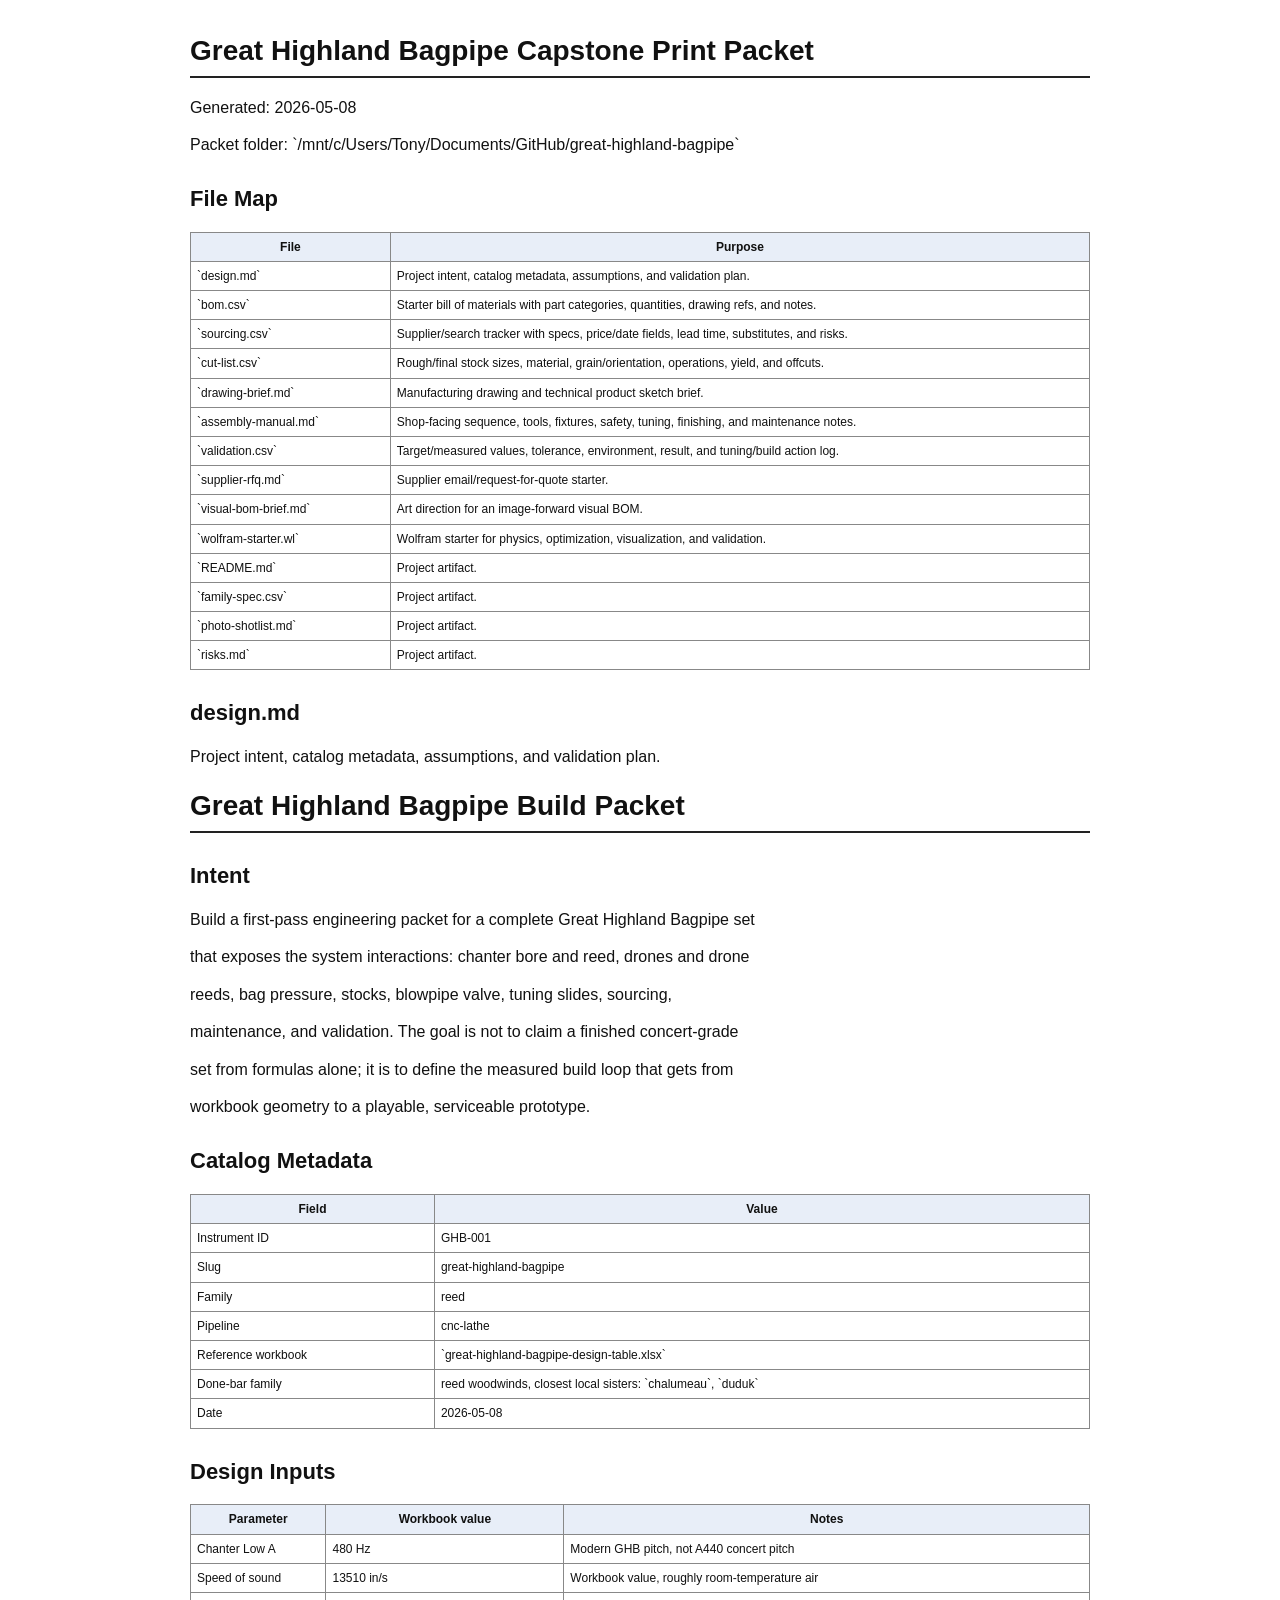
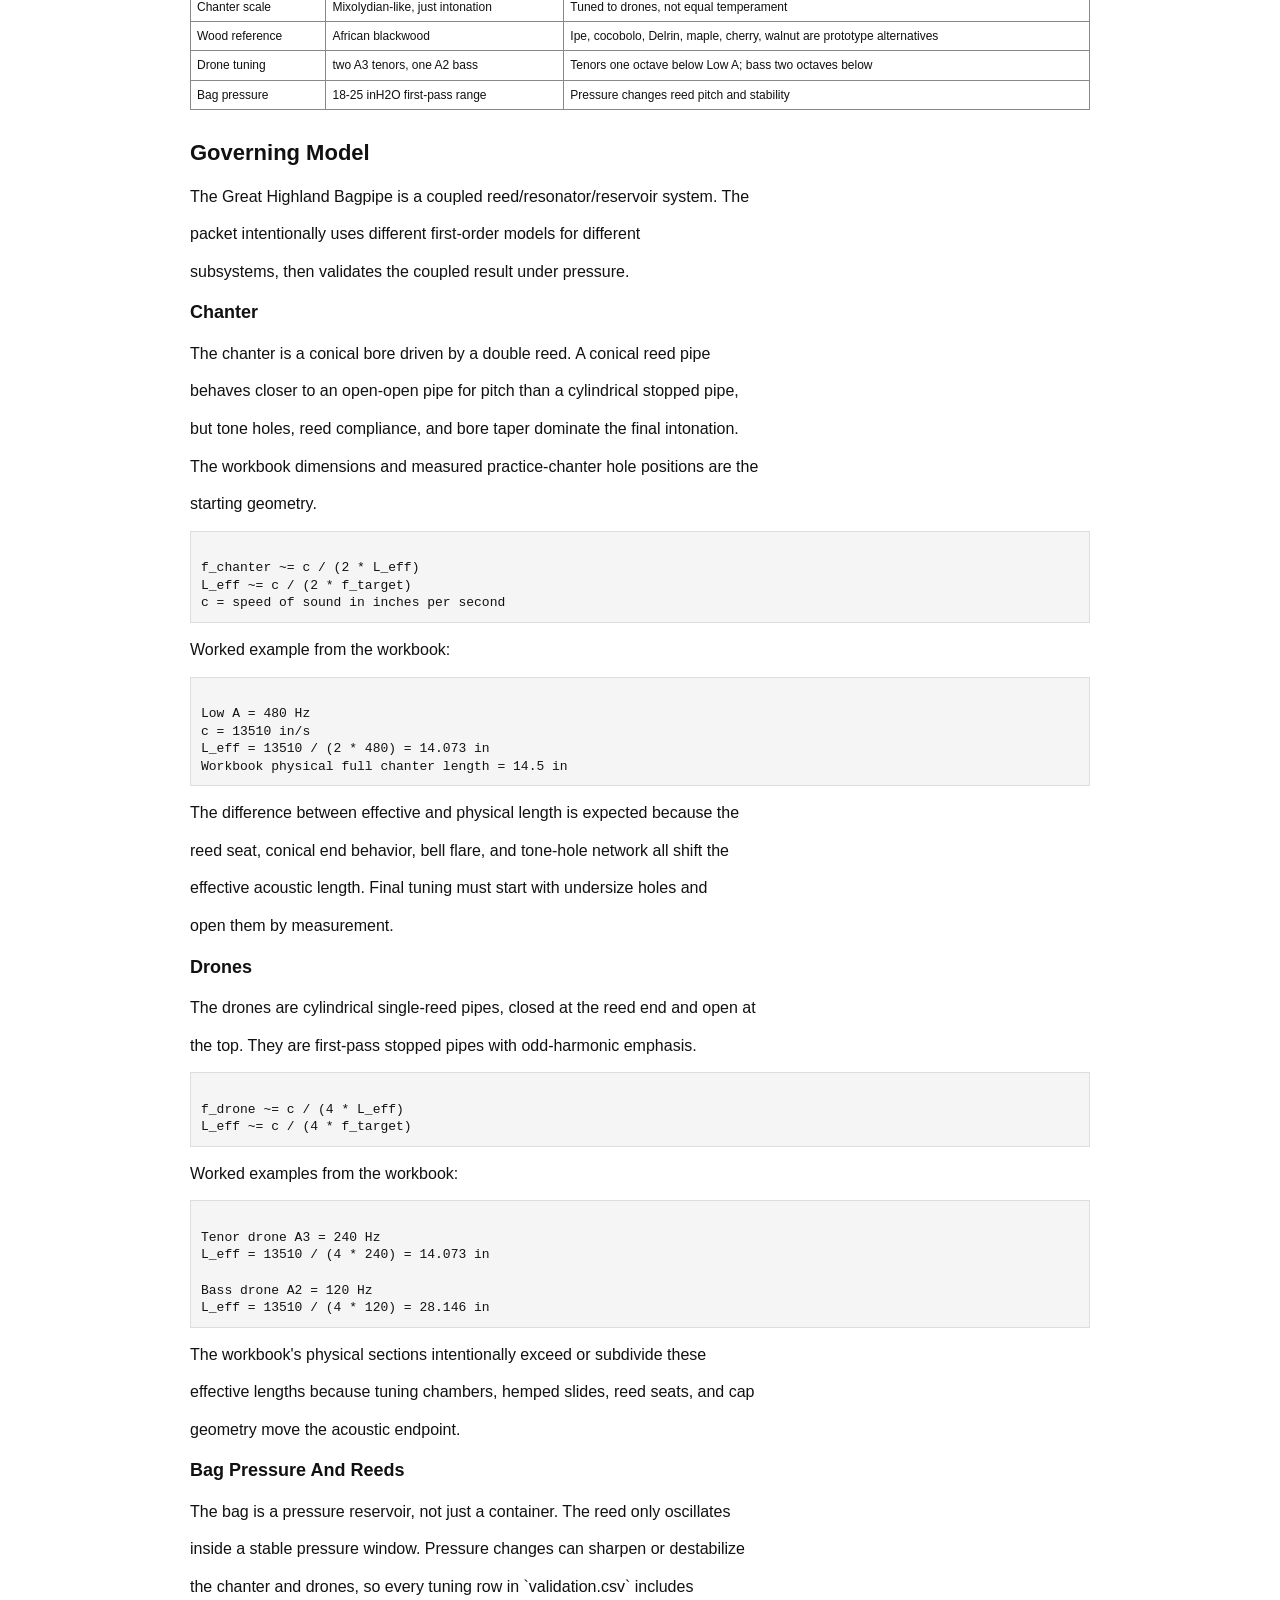
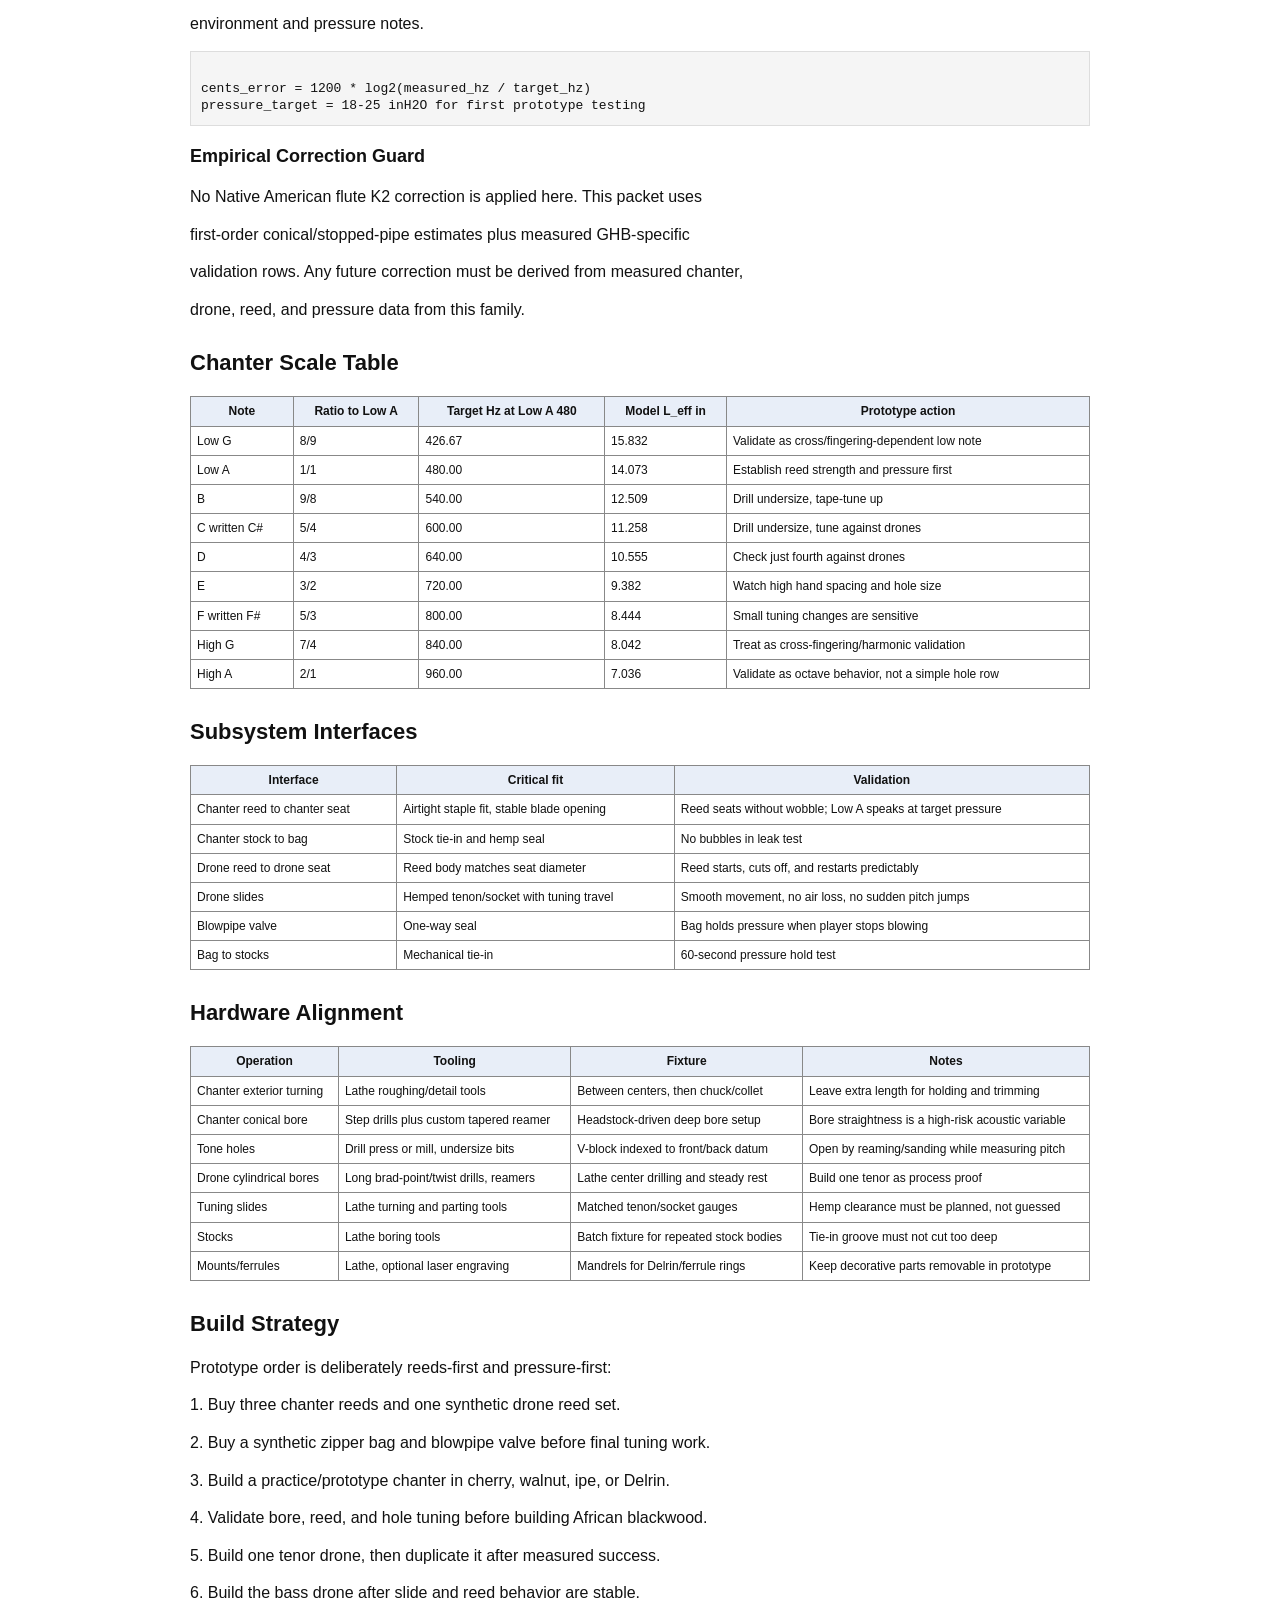
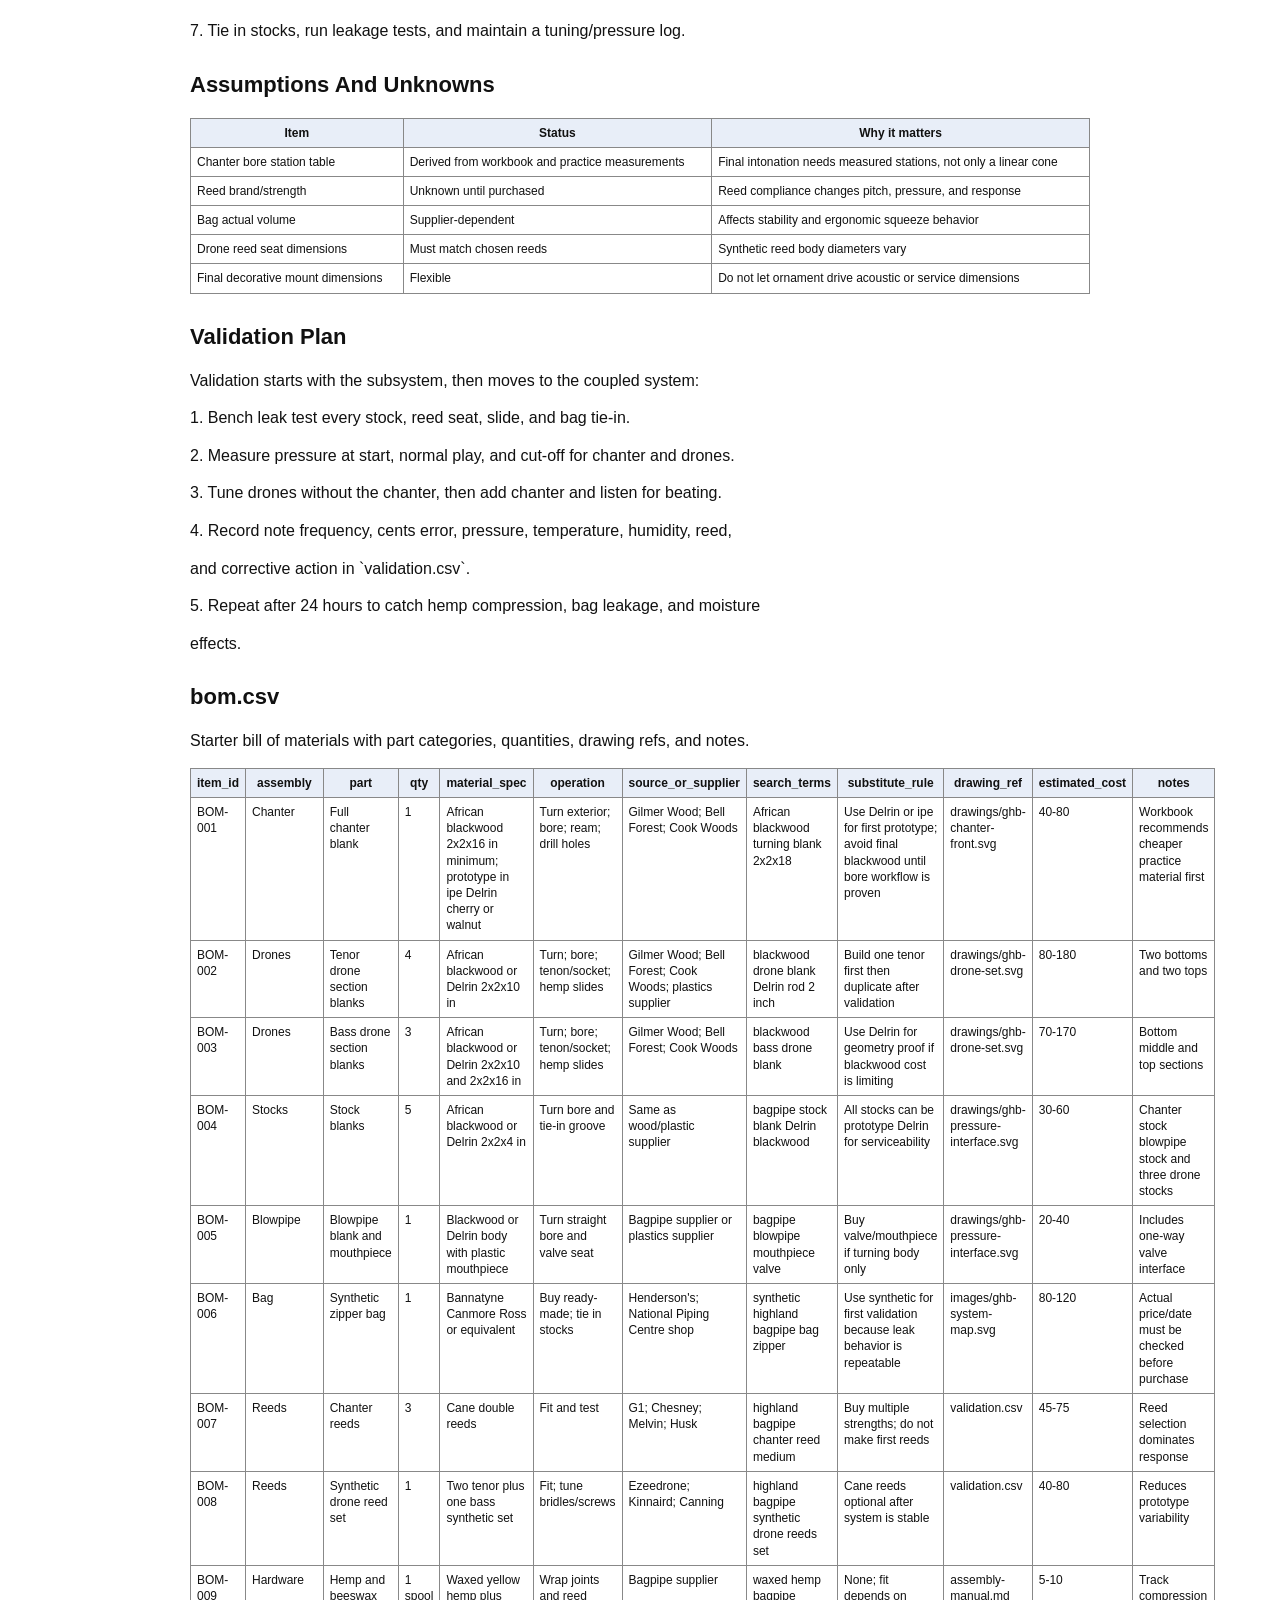
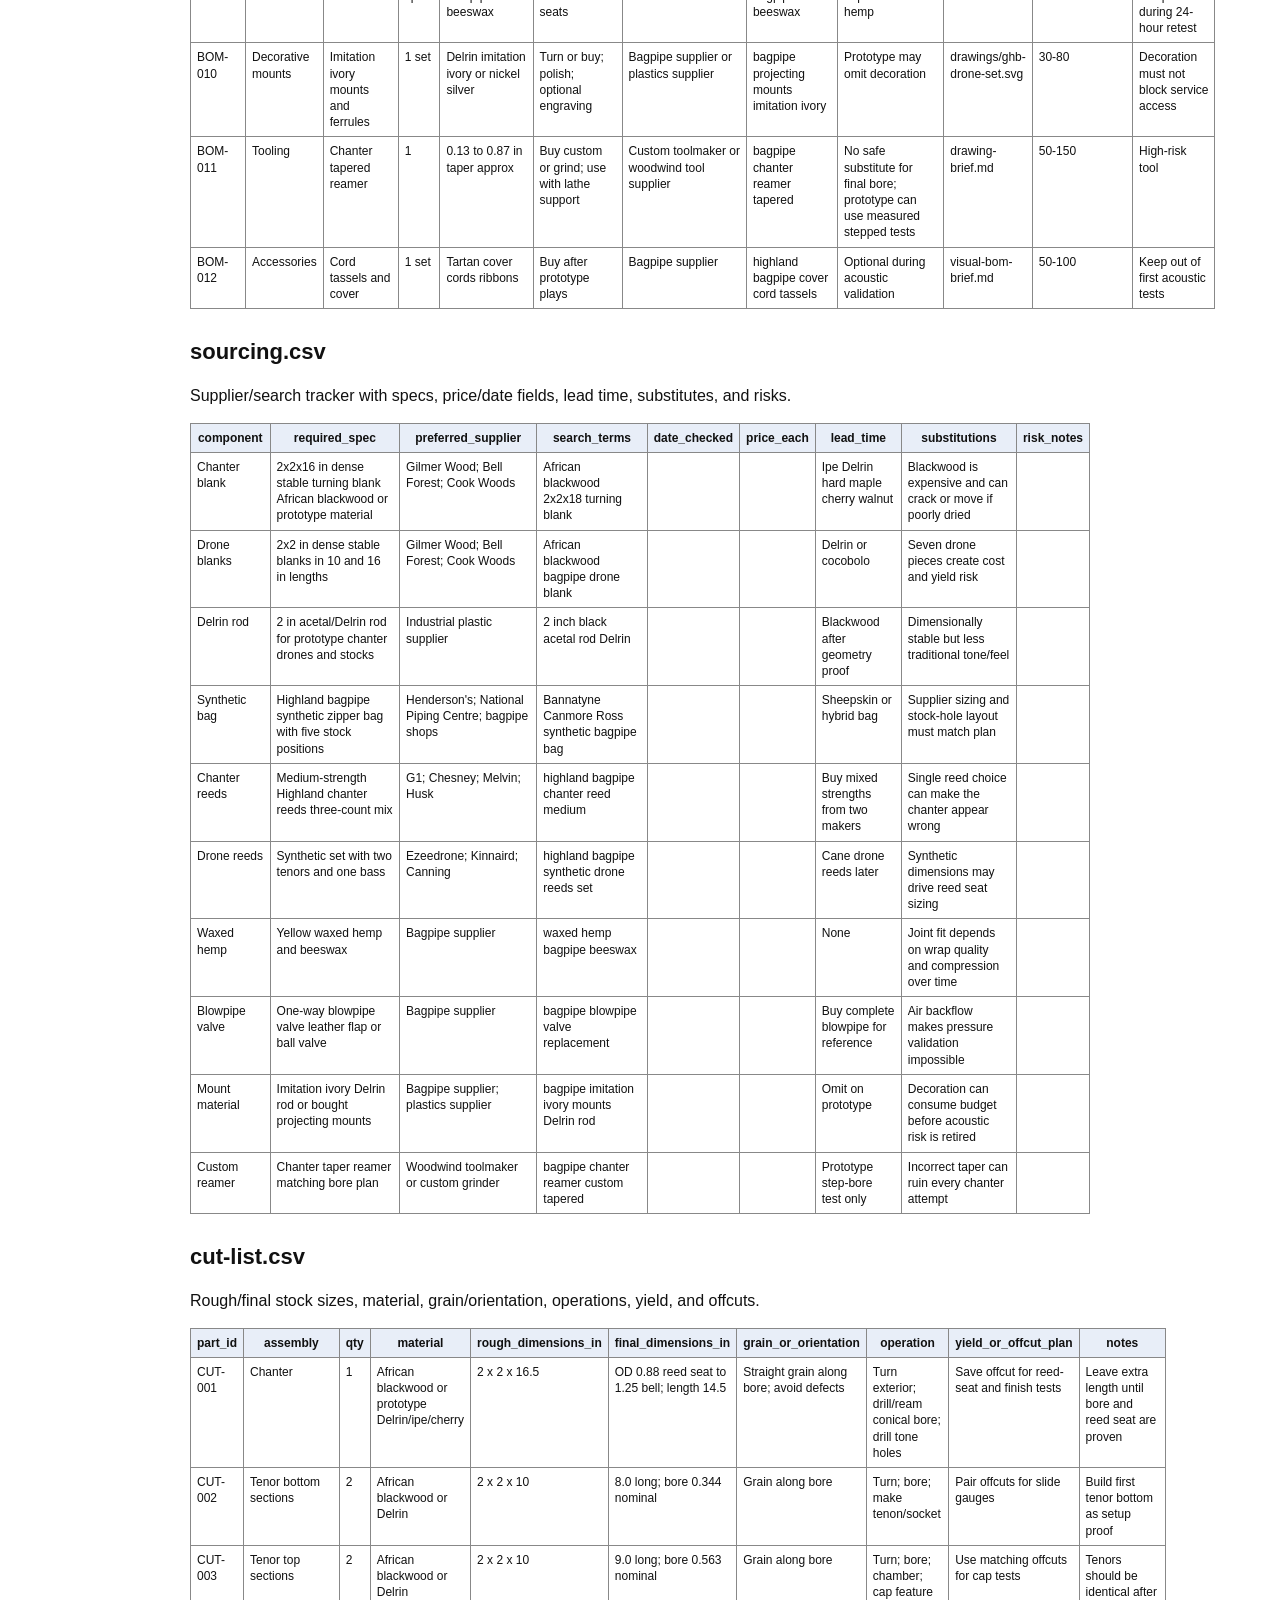
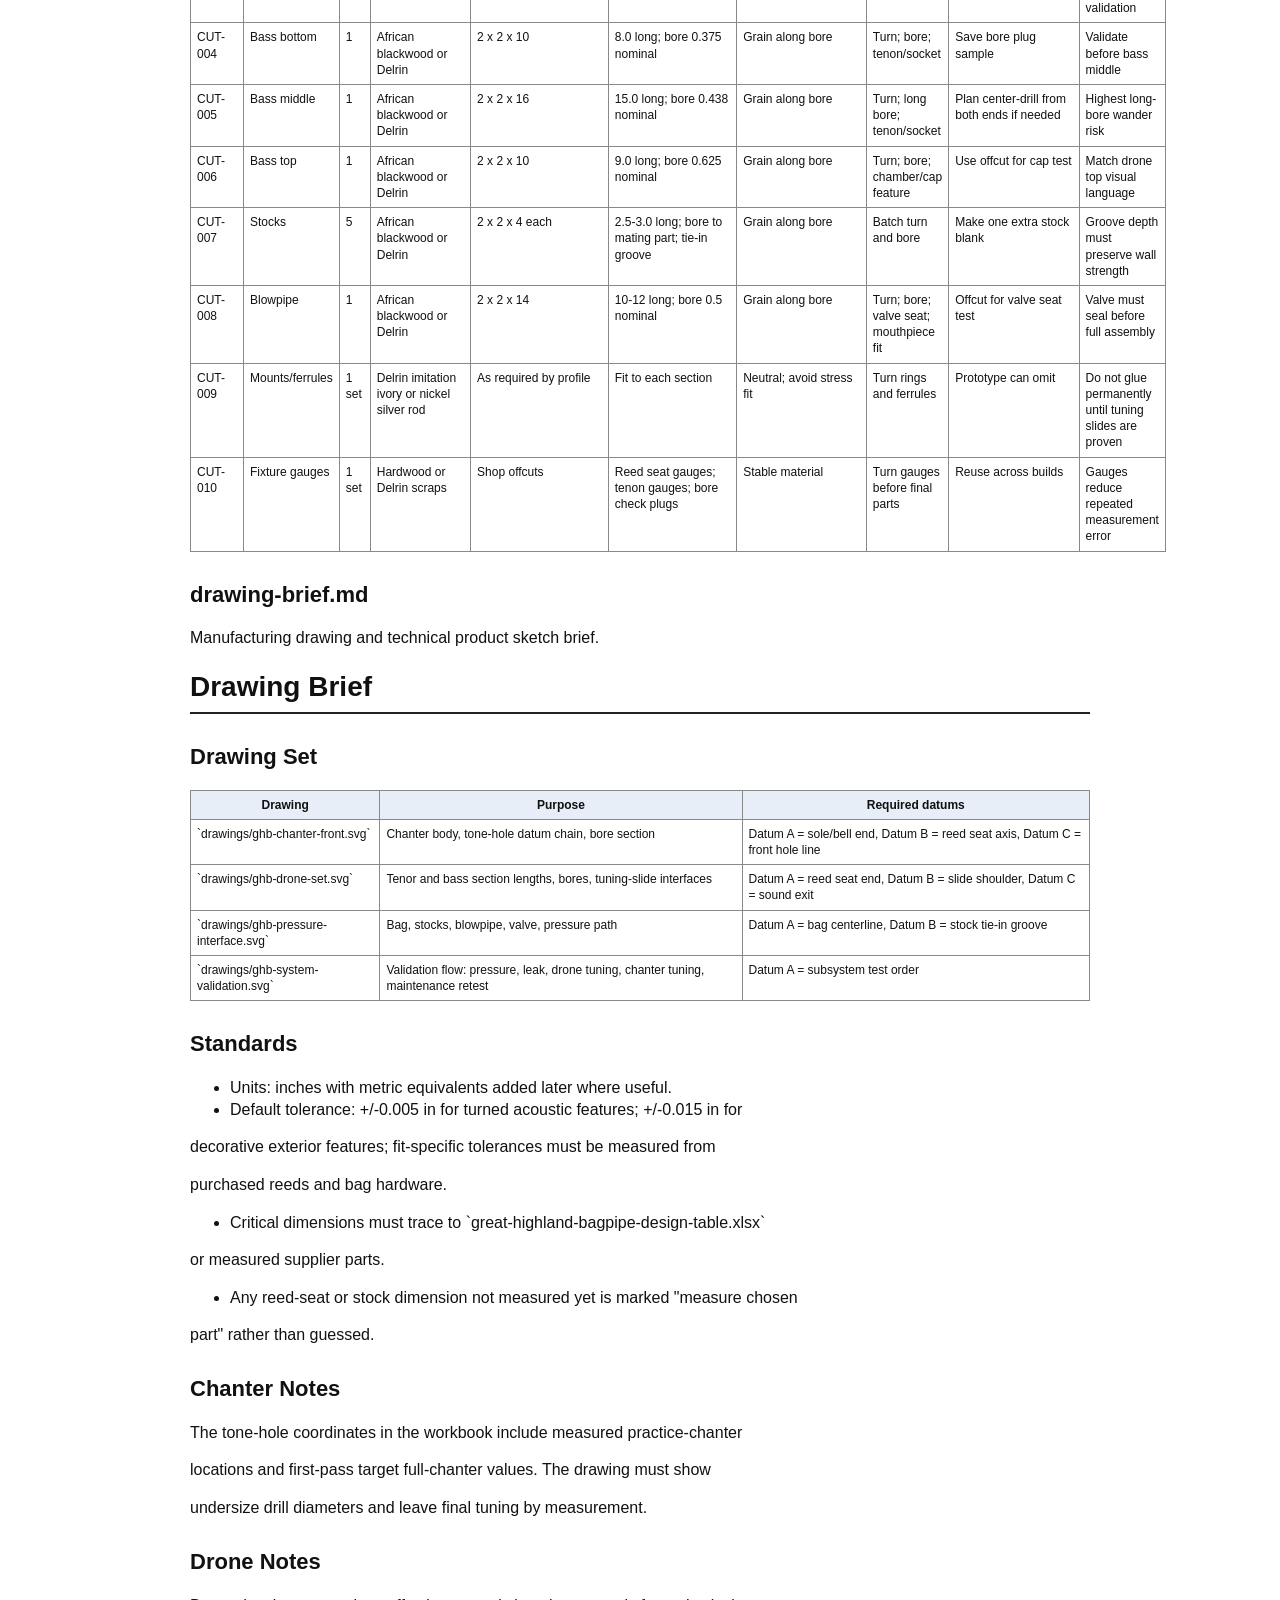
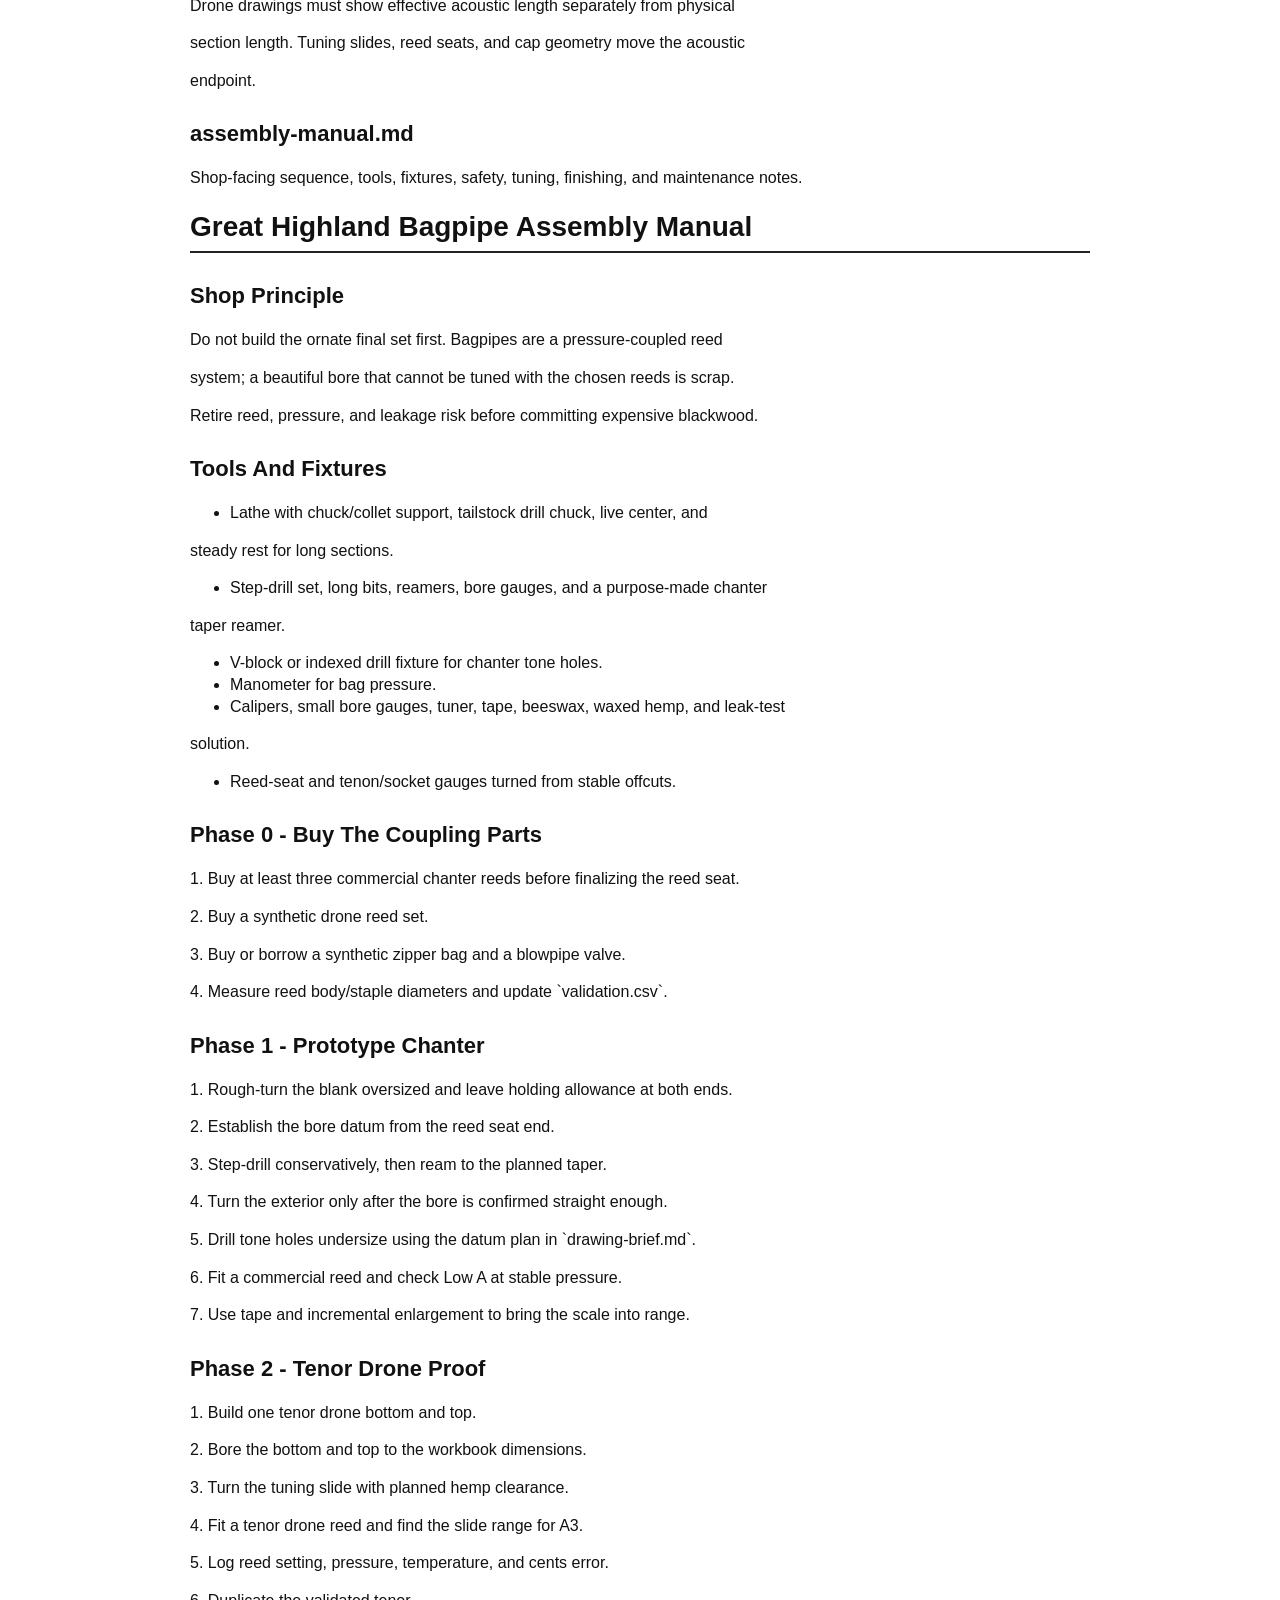
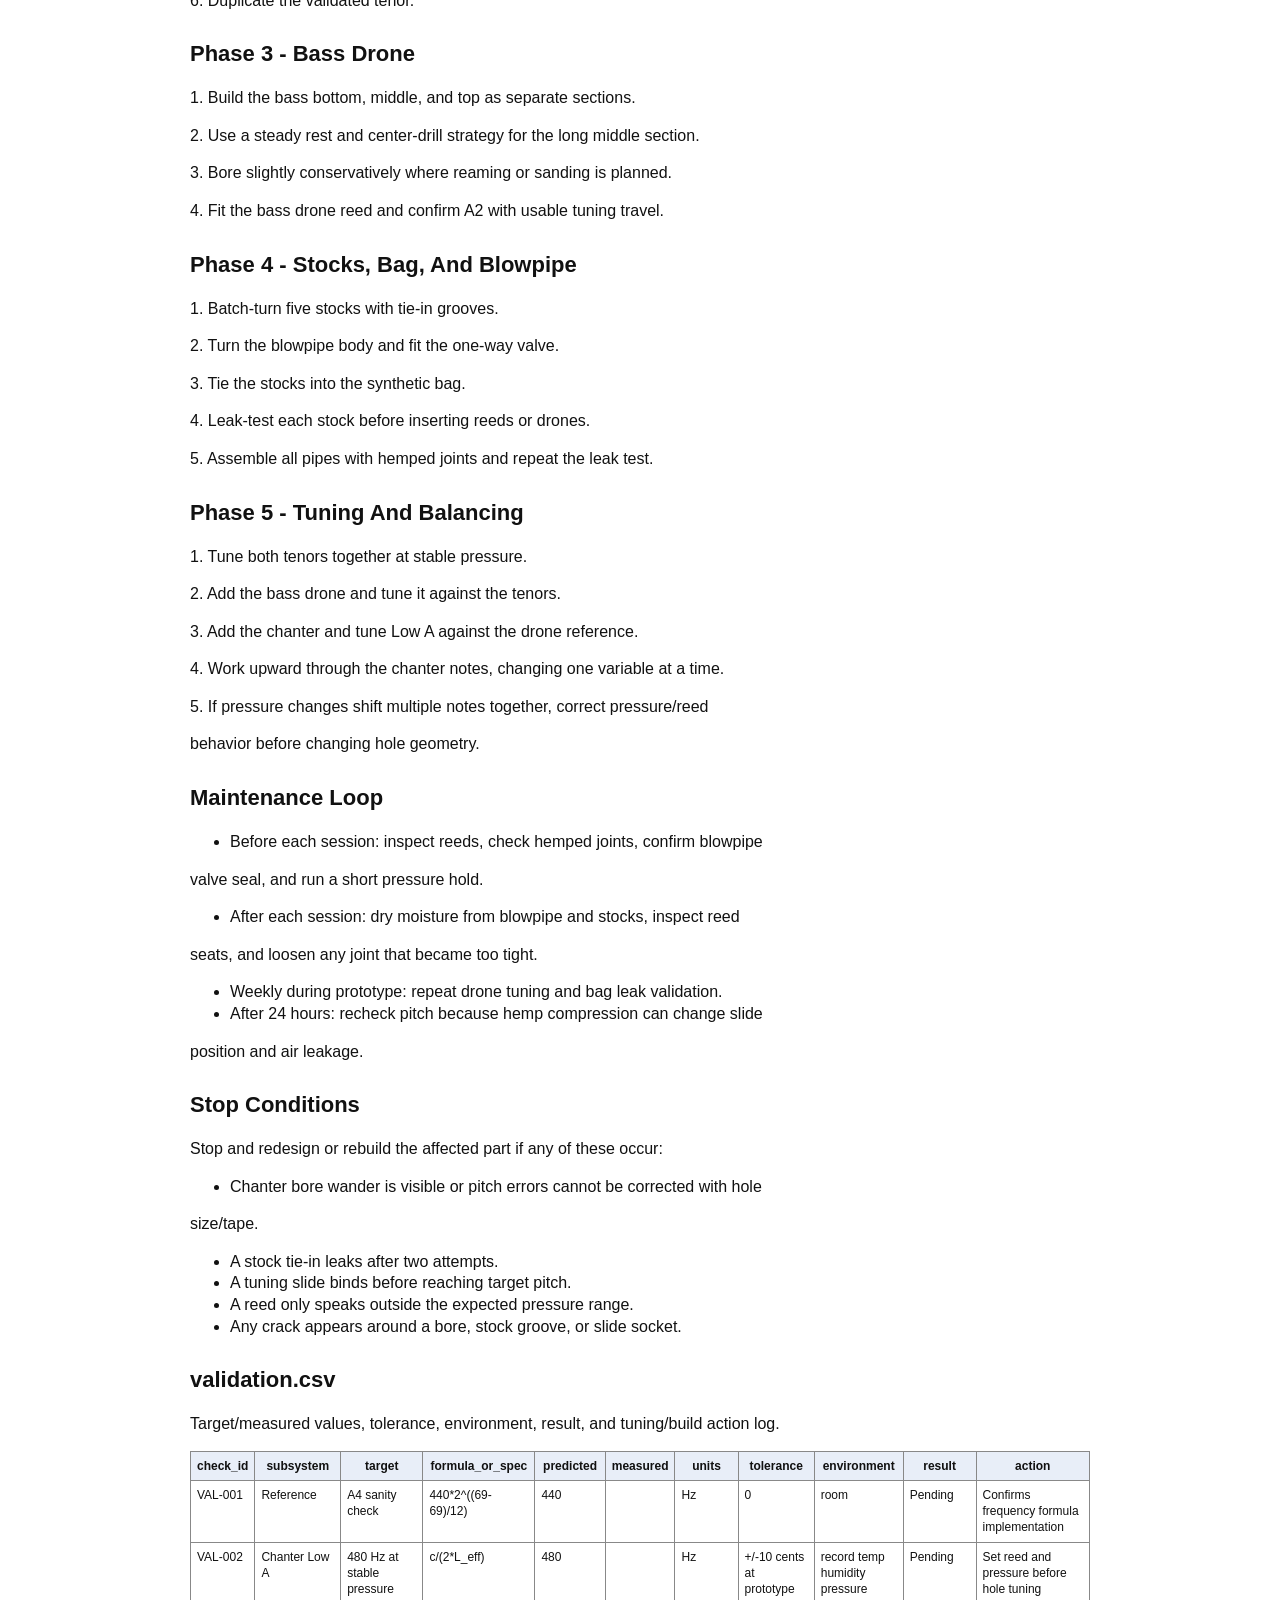
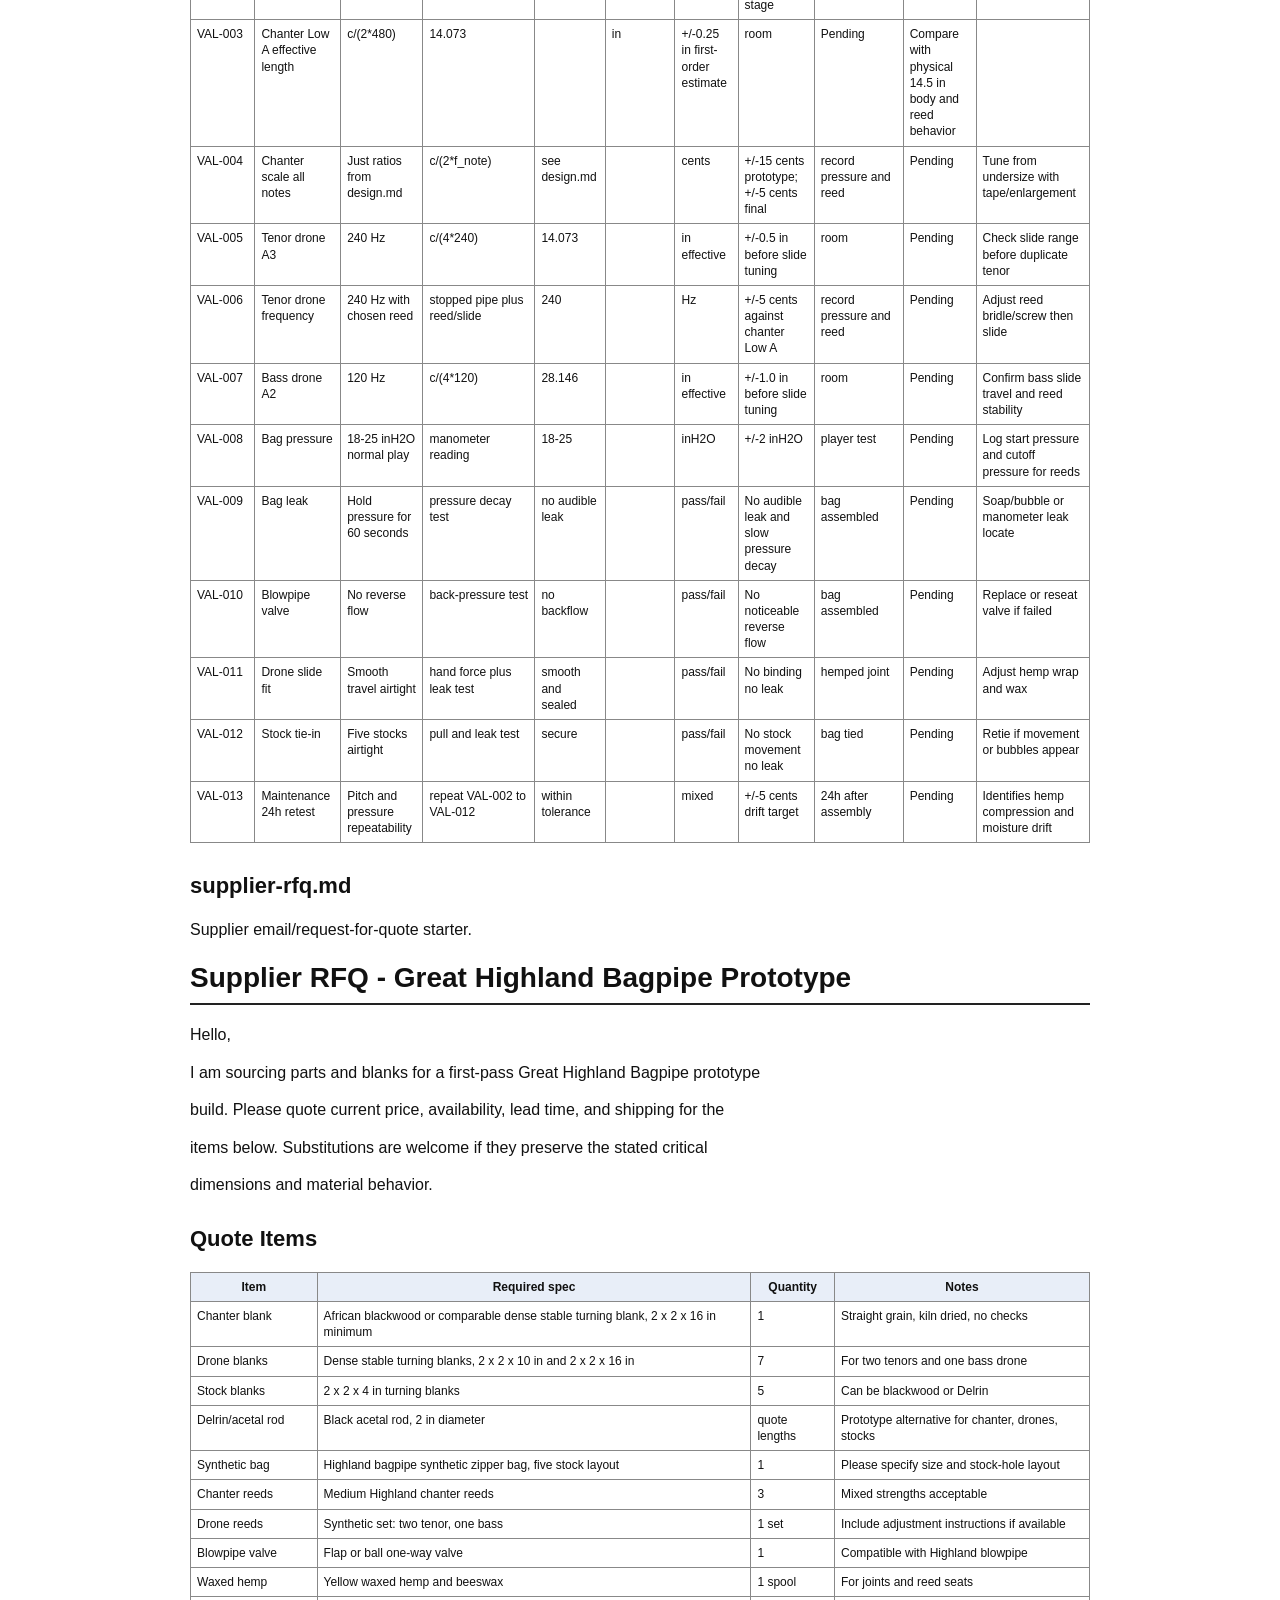
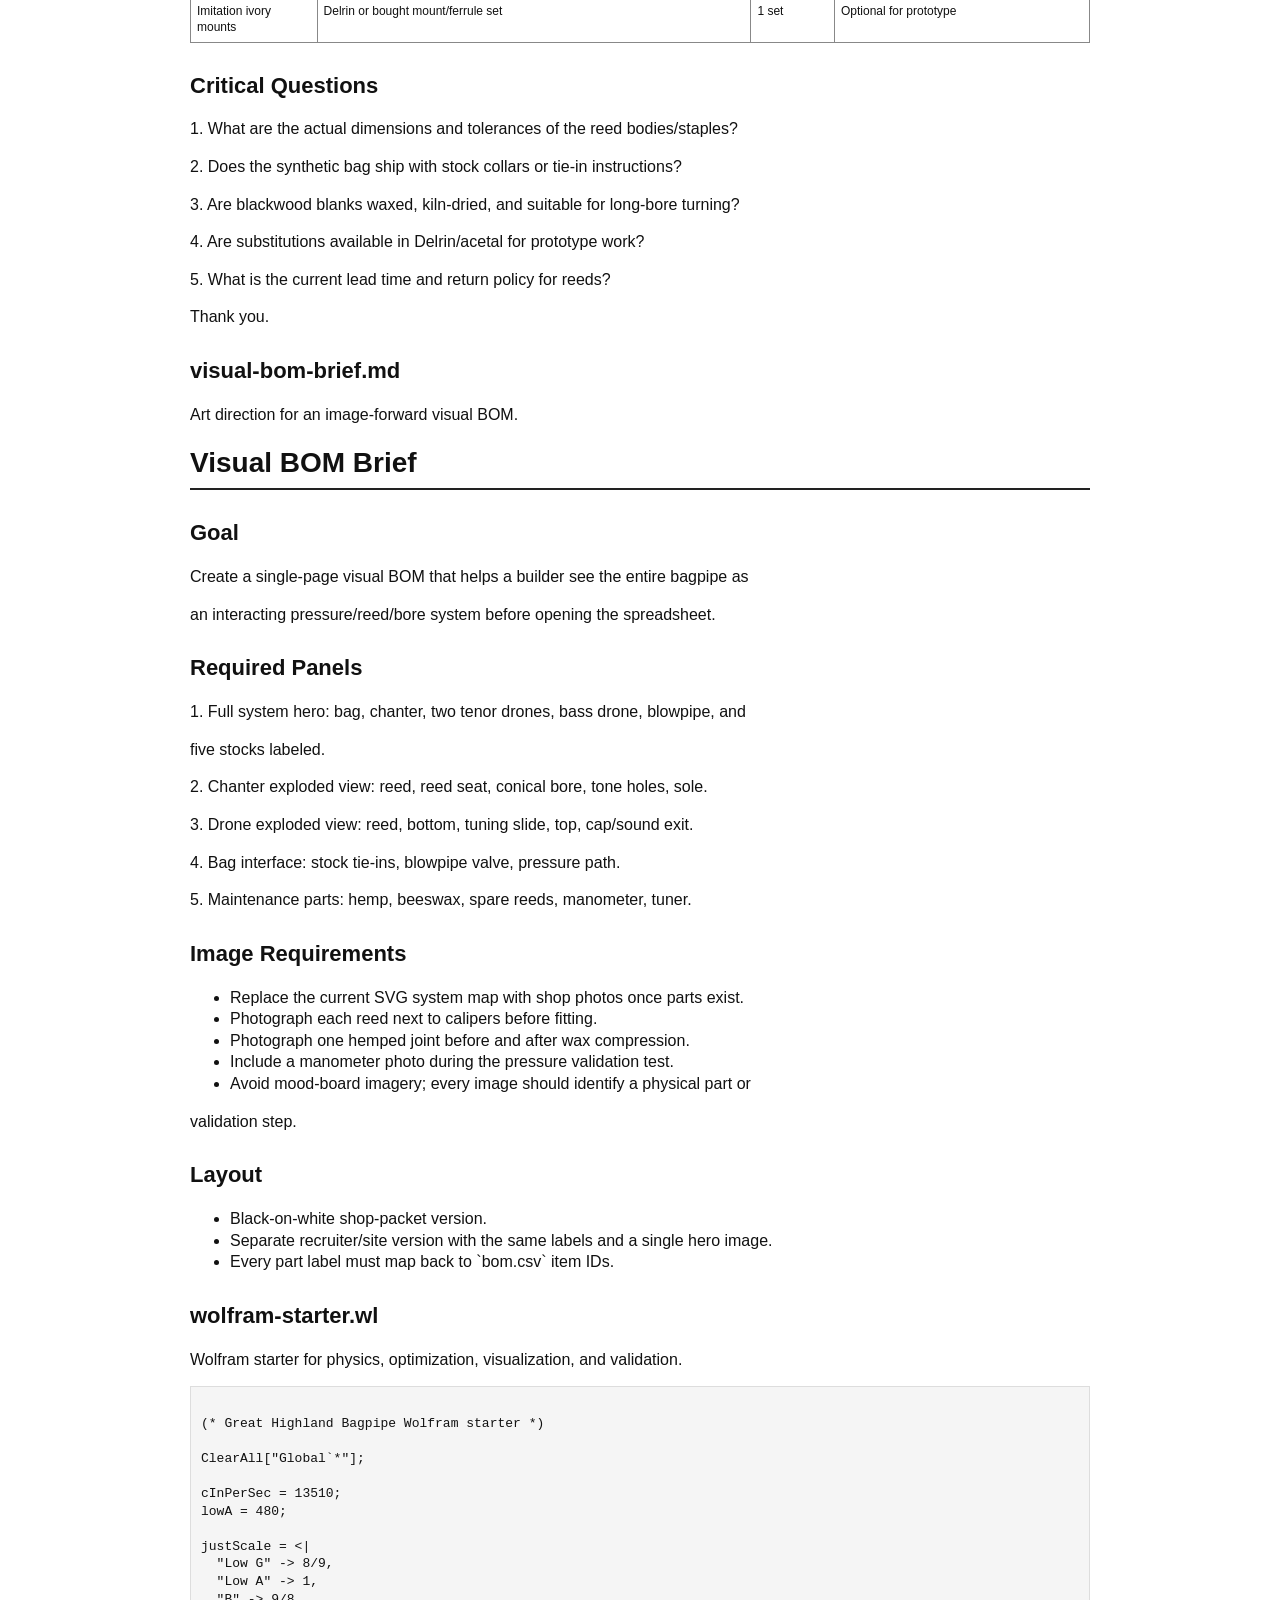
==== print-packet.html @ db5ee571 "update" ====
<!doctype html><html><head><meta charset="utf-8"><title>Great Highland Bagpipe Capstone</title><style>
body { font-family: Arial, sans-serif; color: #111; line-height: 1.35; max-width: 900px; margin: 32px auto; }
h1 { font-size: 28px; border-bottom: 2px solid #222; padding-bottom: 6px; }
h2 { font-size: 22px; margin-top: 28px; }
h3 { font-size: 18px; }
table { border-collapse: collapse; width: 100%; margin: 12px 0 20px; font-size: 12px; }
th, td { border: 1px solid #888; padding: 6px; vertical-align: top; }
th { background: #e8eef8; }
pre { white-space: pre-wrap; background: #f5f5f5; padding: 10px; border: 1px solid #ddd; }
.page-break { page-break-before: always; break-before: page; }
@media print { body { margin: 0.5in; max-width: none; } a { color: #111; } }
</style></head><body>
<h1>Great Highland Bagpipe Capstone Print Packet</h1>

<p>Generated: 2026-05-08</p>
<p>Packet folder: `/mnt/c/Users/Tony/Documents/GitHub/great-highland-bagpipe`</p>

<h2>File Map</h2>

<table>
<tr><th>File</th><th>Purpose</th></tr>
<tr><td>`design.md`</td><td>Project intent, catalog metadata, assumptions, and validation plan.</td></tr>
<tr><td>`bom.csv`</td><td>Starter bill of materials with part categories, quantities, drawing refs, and notes.</td></tr>
<tr><td>`sourcing.csv`</td><td>Supplier/search tracker with specs, price/date fields, lead time, substitutes, and risks.</td></tr>
<tr><td>`cut-list.csv`</td><td>Rough/final stock sizes, material, grain/orientation, operations, yield, and offcuts.</td></tr>
<tr><td>`drawing-brief.md`</td><td>Manufacturing drawing and technical product sketch brief.</td></tr>
<tr><td>`assembly-manual.md`</td><td>Shop-facing sequence, tools, fixtures, safety, tuning, finishing, and maintenance notes.</td></tr>
<tr><td>`validation.csv`</td><td>Target/measured values, tolerance, environment, result, and tuning/build action log.</td></tr>
<tr><td>`supplier-rfq.md`</td><td>Supplier email/request-for-quote starter.</td></tr>
<tr><td>`visual-bom-brief.md`</td><td>Art direction for an image-forward visual BOM.</td></tr>
<tr><td>`wolfram-starter.wl`</td><td>Wolfram starter for physics, optimization, visualization, and validation.</td></tr>
<tr><td>`README.md`</td><td>Project artifact.</td></tr>
<tr><td>`family-spec.csv`</td><td>Project artifact.</td></tr>
<tr><td>`photo-shotlist.md`</td><td>Project artifact.</td></tr>
<tr><td>`risks.md`</td><td>Project artifact.</td></tr>
</table>

<div class="page-break"></div>

<h2>design.md</h2>

<p>Project intent, catalog metadata, assumptions, and validation plan.</p>

<h1>Great Highland Bagpipe Build Packet</h1>

<h2>Intent</h2>

<p>Build a first-pass engineering packet for a complete Great Highland Bagpipe set</p>
<p>that exposes the system interactions: chanter bore and reed, drones and drone</p>
<p>reeds, bag pressure, stocks, blowpipe valve, tuning slides, sourcing,</p>
<p>maintenance, and validation. The goal is not to claim a finished concert-grade</p>
<p>set from formulas alone; it is to define the measured build loop that gets from</p>
<p>workbook geometry to a playable, serviceable prototype.</p>

<h2>Catalog Metadata</h2>

<table>
<tr><th>Field</th><th>Value</th></tr>
<tr><td>Instrument ID</td><td>GHB-001</td></tr>
<tr><td>Slug</td><td>great-highland-bagpipe</td></tr>
<tr><td>Family</td><td>reed</td></tr>
<tr><td>Pipeline</td><td>cnc-lathe</td></tr>
<tr><td>Reference workbook</td><td>`great-highland-bagpipe-design-table.xlsx`</td></tr>
<tr><td>Done-bar family</td><td>reed woodwinds, closest local sisters: `chalumeau`, `duduk`</td></tr>
<tr><td>Date</td><td>2026-05-08</td></tr>
</table>

<h2>Design Inputs</h2>

<table>
<tr><th>Parameter</th><th>Workbook value</th><th>Notes</th></tr>
<tr><td>Chanter Low A</td><td>480 Hz</td><td>Modern GHB pitch, not A440 concert pitch</td></tr>
<tr><td>Speed of sound</td><td>13510 in/s</td><td>Workbook value, roughly room-temperature air</td></tr>
<tr><td>Chanter scale</td><td>Mixolydian-like, just intonation</td><td>Tuned to drones, not equal temperament</td></tr>
<tr><td>Wood reference</td><td>African blackwood</td><td>Ipe, cocobolo, Delrin, maple, cherry, walnut are prototype alternatives</td></tr>
<tr><td>Drone tuning</td><td>two A3 tenors, one A2 bass</td><td>Tenors one octave below Low A; bass two octaves below</td></tr>
<tr><td>Bag pressure</td><td>18-25 inH2O first-pass range</td><td>Pressure changes reed pitch and stability</td></tr>
</table>

<h2>Governing Model</h2>

<p>The Great Highland Bagpipe is a coupled reed/resonator/reservoir system. The</p>
<p>packet intentionally uses different first-order models for different</p>
<p>subsystems, then validates the coupled result under pressure.</p>

<h3>Chanter</h3>

<p>The chanter is a conical bore driven by a double reed. A conical reed pipe</p>
<p>behaves closer to an open-open pipe for pitch than a cylindrical stopped pipe,</p>
<p>but tone holes, reed compliance, and bore taper dominate the final intonation.</p>
<p>The workbook dimensions and measured practice-chanter hole positions are the</p>
<p>starting geometry.</p>

<pre><code>
f_chanter ~= c / (2 * L_eff)
L_eff ~= c / (2 * f_target)
c = speed of sound in inches per second
</code></pre>

<p>Worked example from the workbook:</p>

<pre><code>
Low A = 480 Hz
c = 13510 in/s
L_eff = 13510 / (2 * 480) = 14.073 in
Workbook physical full chanter length = 14.5 in
</code></pre>

<p>The difference between effective and physical length is expected because the</p>
<p>reed seat, conical end behavior, bell flare, and tone-hole network all shift the</p>
<p>effective acoustic length. Final tuning must start with undersize holes and</p>
<p>open them by measurement.</p>

<h3>Drones</h3>

<p>The drones are cylindrical single-reed pipes, closed at the reed end and open at</p>
<p>the top. They are first-pass stopped pipes with odd-harmonic emphasis.</p>

<pre><code>
f_drone ~= c / (4 * L_eff)
L_eff ~= c / (4 * f_target)
</code></pre>

<p>Worked examples from the workbook:</p>

<pre><code>
Tenor drone A3 = 240 Hz
L_eff = 13510 / (4 * 240) = 14.073 in

Bass drone A2 = 120 Hz
L_eff = 13510 / (4 * 120) = 28.146 in
</code></pre>

<p>The workbook&#x27;s physical sections intentionally exceed or subdivide these</p>
<p>effective lengths because tuning chambers, hemped slides, reed seats, and cap</p>
<p>geometry move the acoustic endpoint.</p>

<h3>Bag Pressure And Reeds</h3>

<p>The bag is a pressure reservoir, not just a container. The reed only oscillates</p>
<p>inside a stable pressure window. Pressure changes can sharpen or destabilize</p>
<p>the chanter and drones, so every tuning row in `validation.csv` includes</p>
<p>environment and pressure notes.</p>

<pre><code>
cents_error = 1200 * log2(measured_hz / target_hz)
pressure_target = 18-25 inH2O for first prototype testing
</code></pre>

<h3>Empirical Correction Guard</h3>

<p>No Native American flute K2 correction is applied here. This packet uses</p>
<p>first-order conical/stopped-pipe estimates plus measured GHB-specific</p>
<p>validation rows. Any future correction must be derived from measured chanter,</p>
<p>drone, reed, and pressure data from this family.</p>

<h2>Chanter Scale Table</h2>

<table>
<tr><th>Note</th><th>Ratio to Low A</th><th>Target Hz at Low A 480</th><th>Model L_eff in</th><th>Prototype action</th></tr>
<tr><td>Low G</td><td>8/9</td><td>426.67</td><td>15.832</td><td>Validate as cross/fingering-dependent low note</td></tr>
<tr><td>Low A</td><td>1/1</td><td>480.00</td><td>14.073</td><td>Establish reed strength and pressure first</td></tr>
<tr><td>B</td><td>9/8</td><td>540.00</td><td>12.509</td><td>Drill undersize, tape-tune up</td></tr>
<tr><td>C written C#</td><td>5/4</td><td>600.00</td><td>11.258</td><td>Drill undersize, tune against drones</td></tr>
<tr><td>D</td><td>4/3</td><td>640.00</td><td>10.555</td><td>Check just fourth against drones</td></tr>
<tr><td>E</td><td>3/2</td><td>720.00</td><td>9.382</td><td>Watch high hand spacing and hole size</td></tr>
<tr><td>F written F#</td><td>5/3</td><td>800.00</td><td>8.444</td><td>Small tuning changes are sensitive</td></tr>
<tr><td>High G</td><td>7/4</td><td>840.00</td><td>8.042</td><td>Treat as cross-fingering/harmonic validation</td></tr>
<tr><td>High A</td><td>2/1</td><td>960.00</td><td>7.036</td><td>Validate as octave behavior, not a simple hole row</td></tr>
</table>

<h2>Subsystem Interfaces</h2>

<table>
<tr><th>Interface</th><th>Critical fit</th><th>Validation</th></tr>
<tr><td>Chanter reed to chanter seat</td><td>Airtight staple fit, stable blade opening</td><td>Reed seats without wobble; Low A speaks at target pressure</td></tr>
<tr><td>Chanter stock to bag</td><td>Stock tie-in and hemp seal</td><td>No bubbles in leak test</td></tr>
<tr><td>Drone reed to drone seat</td><td>Reed body matches seat diameter</td><td>Reed starts, cuts off, and restarts predictably</td></tr>
<tr><td>Drone slides</td><td>Hemped tenon/socket with tuning travel</td><td>Smooth movement, no air loss, no sudden pitch jumps</td></tr>
<tr><td>Blowpipe valve</td><td>One-way seal</td><td>Bag holds pressure when player stops blowing</td></tr>
<tr><td>Bag to stocks</td><td>Mechanical tie-in</td><td>60-second pressure hold test</td></tr>
</table>

<h2>Hardware Alignment</h2>

<table>
<tr><th>Operation</th><th>Tooling</th><th>Fixture</th><th>Notes</th></tr>
<tr><td>Chanter exterior turning</td><td>Lathe roughing/detail tools</td><td>Between centers, then chuck/collet</td><td>Leave extra length for holding and trimming</td></tr>
<tr><td>Chanter conical bore</td><td>Step drills plus custom tapered reamer</td><td>Headstock-driven deep bore setup</td><td>Bore straightness is a high-risk acoustic variable</td></tr>
<tr><td>Tone holes</td><td>Drill press or mill, undersize bits</td><td>V-block indexed to front/back datum</td><td>Open by reaming/sanding while measuring pitch</td></tr>
<tr><td>Drone cylindrical bores</td><td>Long brad-point/twist drills, reamers</td><td>Lathe center drilling and steady rest</td><td>Build one tenor as process proof</td></tr>
<tr><td>Tuning slides</td><td>Lathe turning and parting tools</td><td>Matched tenon/socket gauges</td><td>Hemp clearance must be planned, not guessed</td></tr>
<tr><td>Stocks</td><td>Lathe boring tools</td><td>Batch fixture for repeated stock bodies</td><td>Tie-in groove must not cut too deep</td></tr>
<tr><td>Mounts/ferrules</td><td>Lathe, optional laser engraving</td><td>Mandrels for Delrin/ferrule rings</td><td>Keep decorative parts removable in prototype</td></tr>
</table>

<h2>Build Strategy</h2>

<p>Prototype order is deliberately reeds-first and pressure-first:</p>

<p>1. Buy three chanter reeds and one synthetic drone reed set.</p>
<p>2. Buy a synthetic zipper bag and blowpipe valve before final tuning work.</p>
<p>3. Build a practice/prototype chanter in cherry, walnut, ipe, or Delrin.</p>
<p>4. Validate bore, reed, and hole tuning before building African blackwood.</p>
<p>5. Build one tenor drone, then duplicate it after measured success.</p>
<p>6. Build the bass drone after slide and reed behavior are stable.</p>
<p>7. Tie in stocks, run leakage tests, and maintain a tuning/pressure log.</p>

<h2>Assumptions And Unknowns</h2>

<table>
<tr><th>Item</th><th>Status</th><th>Why it matters</th></tr>
<tr><td>Chanter bore station table</td><td>Derived from workbook and practice measurements</td><td>Final intonation needs measured stations, not only a linear cone</td></tr>
<tr><td>Reed brand/strength</td><td>Unknown until purchased</td><td>Reed compliance changes pitch, pressure, and response</td></tr>
<tr><td>Bag actual volume</td><td>Supplier-dependent</td><td>Affects stability and ergonomic squeeze behavior</td></tr>
<tr><td>Drone reed seat dimensions</td><td>Must match chosen reeds</td><td>Synthetic reed body diameters vary</td></tr>
<tr><td>Final decorative mount dimensions</td><td>Flexible</td><td>Do not let ornament drive acoustic or service dimensions</td></tr>
</table>

<h2>Validation Plan</h2>

<p>Validation starts with the subsystem, then moves to the coupled system:</p>

<p>1. Bench leak test every stock, reed seat, slide, and bag tie-in.</p>
<p>2. Measure pressure at start, normal play, and cut-off for chanter and drones.</p>
<p>3. Tune drones without the chanter, then add chanter and listen for beating.</p>
<p>4. Record note frequency, cents error, pressure, temperature, humidity, reed,</p>
<p>   and corrective action in `validation.csv`.</p>
<p>5. Repeat after 24 hours to catch hemp compression, bag leakage, and moisture</p>
<p>   effects.</p>

<div class="page-break"></div>

<h2>bom.csv</h2>

<p>Starter bill of materials with part categories, quantities, drawing refs, and notes.</p>

<table>
<tr><th>item_id</th><th>assembly</th><th>part</th><th>qty</th><th>material_spec</th><th>operation</th><th>source_or_supplier</th><th>search_terms</th><th>substitute_rule</th><th>drawing_ref</th><th>estimated_cost</th><th>notes</th></tr>
<tr><td>BOM-001</td><td>Chanter</td><td>Full chanter blank</td><td>1</td><td>African blackwood 2x2x16 in minimum; prototype in ipe Delrin cherry or walnut</td><td>Turn exterior; bore; ream; drill holes</td><td>Gilmer Wood; Bell Forest; Cook Woods</td><td>African blackwood turning blank 2x2x18</td><td>Use Delrin or ipe for first prototype; avoid final blackwood until bore workflow is proven</td><td>drawings/ghb-chanter-front.svg</td><td>40-80</td><td>Workbook recommends cheaper practice material first</td></tr>
<tr><td>BOM-002</td><td>Drones</td><td>Tenor drone section blanks</td><td>4</td><td>African blackwood or Delrin 2x2x10 in</td><td>Turn; bore; tenon/socket; hemp slides</td><td>Gilmer Wood; Bell Forest; Cook Woods; plastics supplier</td><td>blackwood drone blank Delrin rod 2 inch</td><td>Build one tenor first then duplicate after validation</td><td>drawings/ghb-drone-set.svg</td><td>80-180</td><td>Two bottoms and two tops</td></tr>
<tr><td>BOM-003</td><td>Drones</td><td>Bass drone section blanks</td><td>3</td><td>African blackwood or Delrin 2x2x10 and 2x2x16 in</td><td>Turn; bore; tenon/socket; hemp slides</td><td>Gilmer Wood; Bell Forest; Cook Woods</td><td>blackwood bass drone blank</td><td>Use Delrin for geometry proof if blackwood cost is limiting</td><td>drawings/ghb-drone-set.svg</td><td>70-170</td><td>Bottom middle and top sections</td></tr>
<tr><td>BOM-004</td><td>Stocks</td><td>Stock blanks</td><td>5</td><td>African blackwood or Delrin 2x2x4 in</td><td>Turn bore and tie-in groove</td><td>Same as wood/plastic supplier</td><td>bagpipe stock blank Delrin blackwood</td><td>All stocks can be prototype Delrin for serviceability</td><td>drawings/ghb-pressure-interface.svg</td><td>30-60</td><td>Chanter stock blowpipe stock and three drone stocks</td></tr>
<tr><td>BOM-005</td><td>Blowpipe</td><td>Blowpipe blank and mouthpiece</td><td>1</td><td>Blackwood or Delrin body with plastic mouthpiece</td><td>Turn straight bore and valve seat</td><td>Bagpipe supplier or plastics supplier</td><td>bagpipe blowpipe mouthpiece valve</td><td>Buy valve/mouthpiece if turning body only</td><td>drawings/ghb-pressure-interface.svg</td><td>20-40</td><td>Includes one-way valve interface</td></tr>
<tr><td>BOM-006</td><td>Bag</td><td>Synthetic zipper bag</td><td>1</td><td>Bannatyne Canmore Ross or equivalent</td><td>Buy ready-made; tie in stocks</td><td>Henderson&#x27;s; National Piping Centre shop</td><td>synthetic highland bagpipe bag zipper</td><td>Use synthetic for first validation because leak behavior is repeatable</td><td>images/ghb-system-map.svg</td><td>80-120</td><td>Actual price/date must be checked before purchase</td></tr>
<tr><td>BOM-007</td><td>Reeds</td><td>Chanter reeds</td><td>3</td><td>Cane double reeds</td><td>Fit and test</td><td>G1; Chesney; Melvin; Husk</td><td>highland bagpipe chanter reed medium</td><td>Buy multiple strengths; do not make first reeds</td><td>validation.csv</td><td>45-75</td><td>Reed selection dominates response</td></tr>
<tr><td>BOM-008</td><td>Reeds</td><td>Synthetic drone reed set</td><td>1</td><td>Two tenor plus one bass synthetic set</td><td>Fit; tune bridles/screws</td><td>Ezeedrone; Kinnaird; Canning</td><td>highland bagpipe synthetic drone reeds set</td><td>Cane reeds optional after system is stable</td><td>validation.csv</td><td>40-80</td><td>Reduces prototype variability</td></tr>
<tr><td>BOM-009</td><td>Hardware</td><td>Hemp and beeswax</td><td>1 spool</td><td>Waxed yellow hemp plus beeswax</td><td>Wrap joints and reed seats</td><td>Bagpipe supplier</td><td>waxed hemp bagpipe beeswax</td><td>None; fit depends on hemp</td><td>assembly-manual.md</td><td>5-10</td><td>Track compression during 24-hour retest</td></tr>
<tr><td>BOM-010</td><td>Decorative mounts</td><td>Imitation ivory mounts and ferrules</td><td>1 set</td><td>Delrin imitation ivory or nickel silver</td><td>Turn or buy; polish; optional engraving</td><td>Bagpipe supplier or plastics supplier</td><td>bagpipe projecting mounts imitation ivory</td><td>Prototype may omit decoration</td><td>drawings/ghb-drone-set.svg</td><td>30-80</td><td>Decoration must not block service access</td></tr>
<tr><td>BOM-011</td><td>Tooling</td><td>Chanter tapered reamer</td><td>1</td><td>0.13 to 0.87 in taper approx</td><td>Buy custom or grind; use with lathe support</td><td>Custom toolmaker or woodwind tool supplier</td><td>bagpipe chanter reamer tapered</td><td>No safe substitute for final bore; prototype can use measured stepped tests</td><td>drawing-brief.md</td><td>50-150</td><td>High-risk tool</td></tr>
<tr><td>BOM-012</td><td>Accessories</td><td>Cord tassels and cover</td><td>1 set</td><td>Tartan cover cords ribbons</td><td>Buy after prototype plays</td><td>Bagpipe supplier</td><td>highland bagpipe cover cord tassels</td><td>Optional during acoustic validation</td><td>visual-bom-brief.md</td><td>50-100</td><td>Keep out of first acoustic tests</td></tr>
</table>

<div class="page-break"></div>

<h2>sourcing.csv</h2>

<p>Supplier/search tracker with specs, price/date fields, lead time, substitutes, and risks.</p>

<table>
<tr><th>component</th><th>required_spec</th><th>preferred_supplier</th><th>search_terms</th><th>date_checked</th><th>price_each</th><th>lead_time</th><th>substitutions</th><th>risk_notes</th></tr>
<tr><td>Chanter blank</td><td>2x2x16 in dense stable turning blank African blackwood or prototype material</td><td>Gilmer Wood; Bell Forest; Cook Woods</td><td>African blackwood 2x2x18 turning blank</td><td></td><td></td><td>Ipe Delrin hard maple cherry walnut</td><td>Blackwood is expensive and can crack or move if poorly dried</td><td></td></tr>
<tr><td>Drone blanks</td><td>2x2 in dense stable blanks in 10 and 16 in lengths</td><td>Gilmer Wood; Bell Forest; Cook Woods</td><td>African blackwood bagpipe drone blank</td><td></td><td></td><td>Delrin or cocobolo</td><td>Seven drone pieces create cost and yield risk</td><td></td></tr>
<tr><td>Delrin rod</td><td>2 in acetal/Delrin rod for prototype chanter drones and stocks</td><td>Industrial plastic supplier</td><td>2 inch black acetal rod Delrin</td><td></td><td></td><td>Blackwood after geometry proof</td><td>Dimensionally stable but less traditional tone/feel</td><td></td></tr>
<tr><td>Synthetic bag</td><td>Highland bagpipe synthetic zipper bag with five stock positions</td><td>Henderson&#x27;s; National Piping Centre; bagpipe shops</td><td>Bannatyne Canmore Ross synthetic bagpipe bag</td><td></td><td></td><td>Sheepskin or hybrid bag</td><td>Supplier sizing and stock-hole layout must match plan</td><td></td></tr>
<tr><td>Chanter reeds</td><td>Medium-strength Highland chanter reeds three-count mix</td><td>G1; Chesney; Melvin; Husk</td><td>highland bagpipe chanter reed medium</td><td></td><td></td><td>Buy mixed strengths from two makers</td><td>Single reed choice can make the chanter appear wrong</td><td></td></tr>
<tr><td>Drone reeds</td><td>Synthetic set with two tenors and one bass</td><td>Ezeedrone; Kinnaird; Canning</td><td>highland bagpipe synthetic drone reeds set</td><td></td><td></td><td>Cane drone reeds later</td><td>Synthetic dimensions may drive reed seat sizing</td><td></td></tr>
<tr><td>Waxed hemp</td><td>Yellow waxed hemp and beeswax</td><td>Bagpipe supplier</td><td>waxed hemp bagpipe beeswax</td><td></td><td></td><td>None</td><td>Joint fit depends on wrap quality and compression over time</td><td></td></tr>
<tr><td>Blowpipe valve</td><td>One-way blowpipe valve leather flap or ball valve</td><td>Bagpipe supplier</td><td>bagpipe blowpipe valve replacement</td><td></td><td></td><td>Buy complete blowpipe for reference</td><td>Air backflow makes pressure validation impossible</td><td></td></tr>
<tr><td>Mount material</td><td>Imitation ivory Delrin rod or bought projecting mounts</td><td>Bagpipe supplier; plastics supplier</td><td>bagpipe imitation ivory mounts Delrin rod</td><td></td><td></td><td>Omit on prototype</td><td>Decoration can consume budget before acoustic risk is retired</td><td></td></tr>
<tr><td>Custom reamer</td><td>Chanter taper reamer matching bore plan</td><td>Woodwind toolmaker or custom grinder</td><td>bagpipe chanter reamer custom tapered</td><td></td><td></td><td>Prototype step-bore test only</td><td>Incorrect taper can ruin every chanter attempt</td><td></td></tr>
</table>

<div class="page-break"></div>

<h2>cut-list.csv</h2>

<p>Rough/final stock sizes, material, grain/orientation, operations, yield, and offcuts.</p>

<table>
<tr><th>part_id</th><th>assembly</th><th>qty</th><th>material</th><th>rough_dimensions_in</th><th>final_dimensions_in</th><th>grain_or_orientation</th><th>operation</th><th>yield_or_offcut_plan</th><th>notes</th></tr>
<tr><td>CUT-001</td><td>Chanter</td><td>1</td><td>African blackwood or prototype Delrin/ipe/cherry</td><td>2 x 2 x 16.5</td><td>OD 0.88 reed seat to 1.25 bell; length 14.5</td><td>Straight grain along bore; avoid defects</td><td>Turn exterior; drill/ream conical bore; drill tone holes</td><td>Save offcut for reed-seat and finish tests</td><td>Leave extra length until bore and reed seat are proven</td></tr>
<tr><td>CUT-002</td><td>Tenor bottom sections</td><td>2</td><td>African blackwood or Delrin</td><td>2 x 2 x 10</td><td>8.0 long; bore 0.344 nominal</td><td>Grain along bore</td><td>Turn; bore; make tenon/socket</td><td>Pair offcuts for slide gauges</td><td>Build first tenor bottom as setup proof</td></tr>
<tr><td>CUT-003</td><td>Tenor top sections</td><td>2</td><td>African blackwood or Delrin</td><td>2 x 2 x 10</td><td>9.0 long; bore 0.563 nominal</td><td>Grain along bore</td><td>Turn; bore; chamber; cap feature</td><td>Use matching offcuts for cap tests</td><td>Tenors should be identical after validation</td></tr>
<tr><td>CUT-004</td><td>Bass bottom</td><td>1</td><td>African blackwood or Delrin</td><td>2 x 2 x 10</td><td>8.0 long; bore 0.375 nominal</td><td>Grain along bore</td><td>Turn; bore; tenon/socket</td><td>Save bore plug sample</td><td>Validate before bass middle</td></tr>
<tr><td>CUT-005</td><td>Bass middle</td><td>1</td><td>African blackwood or Delrin</td><td>2 x 2 x 16</td><td>15.0 long; bore 0.438 nominal</td><td>Grain along bore</td><td>Turn; long bore; tenon/socket</td><td>Plan center-drill from both ends if needed</td><td>Highest long-bore wander risk</td></tr>
<tr><td>CUT-006</td><td>Bass top</td><td>1</td><td>African blackwood or Delrin</td><td>2 x 2 x 10</td><td>9.0 long; bore 0.625 nominal</td><td>Grain along bore</td><td>Turn; bore; chamber/cap feature</td><td>Use offcut for cap test</td><td>Match drone top visual language</td></tr>
<tr><td>CUT-007</td><td>Stocks</td><td>5</td><td>African blackwood or Delrin</td><td>2 x 2 x 4 each</td><td>2.5-3.0 long; bore to mating part; tie-in groove</td><td>Grain along bore</td><td>Batch turn and bore</td><td>Make one extra stock blank</td><td>Groove depth must preserve wall strength</td></tr>
<tr><td>CUT-008</td><td>Blowpipe</td><td>1</td><td>African blackwood or Delrin</td><td>2 x 2 x 14</td><td>10-12 long; bore 0.5 nominal</td><td>Grain along bore</td><td>Turn; bore; valve seat; mouthpiece fit</td><td>Offcut for valve seat test</td><td>Valve must seal before full assembly</td></tr>
<tr><td>CUT-009</td><td>Mounts/ferrules</td><td>1 set</td><td>Delrin imitation ivory or nickel silver rod</td><td>As required by profile</td><td>Fit to each section</td><td>Neutral; avoid stress fit</td><td>Turn rings and ferrules</td><td>Prototype can omit</td><td>Do not glue permanently until tuning slides are proven</td></tr>
<tr><td>CUT-010</td><td>Fixture gauges</td><td>1 set</td><td>Hardwood or Delrin scraps</td><td>Shop offcuts</td><td>Reed seat gauges; tenon gauges; bore check plugs</td><td>Stable material</td><td>Turn gauges before final parts</td><td>Reuse across builds</td><td>Gauges reduce repeated measurement error</td></tr>
</table>

<div class="page-break"></div>

<h2>drawing-brief.md</h2>

<p>Manufacturing drawing and technical product sketch brief.</p>

<h1>Drawing Brief</h1>

<h2>Drawing Set</h2>

<table>
<tr><th>Drawing</th><th>Purpose</th><th>Required datums</th></tr>
<tr><td>`drawings/ghb-chanter-front.svg`</td><td>Chanter body, tone-hole datum chain, bore section</td><td>Datum A = sole/bell end, Datum B = reed seat axis, Datum C = front hole line</td></tr>
<tr><td>`drawings/ghb-drone-set.svg`</td><td>Tenor and bass section lengths, bores, tuning-slide interfaces</td><td>Datum A = reed seat end, Datum B = slide shoulder, Datum C = sound exit</td></tr>
<tr><td>`drawings/ghb-pressure-interface.svg`</td><td>Bag, stocks, blowpipe, valve, pressure path</td><td>Datum A = bag centerline, Datum B = stock tie-in groove</td></tr>
<tr><td>`drawings/ghb-system-validation.svg`</td><td>Validation flow: pressure, leak, drone tuning, chanter tuning, maintenance retest</td><td>Datum A = subsystem test order</td></tr>
</table>

<h2>Standards</h2>

<ul>
<li>Units: inches with metric equivalents added later where useful.</li>
<li>Default tolerance: +/-0.005 in for turned acoustic features; +/-0.015 in for</li>
</ul>
<p>  decorative exterior features; fit-specific tolerances must be measured from</p>
<p>  purchased reeds and bag hardware.</p>
<ul>
<li>Critical dimensions must trace to `great-highland-bagpipe-design-table.xlsx`</li>
</ul>
<p>  or measured supplier parts.</p>
<ul>
<li>Any reed-seat or stock dimension not measured yet is marked &quot;measure chosen</li>
</ul>
<p>  part&quot; rather than guessed.</p>

<h2>Chanter Notes</h2>

<p>The tone-hole coordinates in the workbook include measured practice-chanter</p>
<p>locations and first-pass target full-chanter values. The drawing must show</p>
<p>undersize drill diameters and leave final tuning by measurement.</p>

<h2>Drone Notes</h2>

<p>Drone drawings must show effective acoustic length separately from physical</p>
<p>section length. Tuning slides, reed seats, and cap geometry move the acoustic</p>
<p>endpoint.</p>

<div class="page-break"></div>

<h2>assembly-manual.md</h2>

<p>Shop-facing sequence, tools, fixtures, safety, tuning, finishing, and maintenance notes.</p>

<h1>Great Highland Bagpipe Assembly Manual</h1>

<h2>Shop Principle</h2>

<p>Do not build the ornate final set first. Bagpipes are a pressure-coupled reed</p>
<p>system; a beautiful bore that cannot be tuned with the chosen reeds is scrap.</p>
<p>Retire reed, pressure, and leakage risk before committing expensive blackwood.</p>

<h2>Tools And Fixtures</h2>

<ul>
<li>Lathe with chuck/collet support, tailstock drill chuck, live center, and</li>
</ul>
<p>  steady rest for long sections.</p>
<ul>
<li>Step-drill set, long bits, reamers, bore gauges, and a purpose-made chanter</li>
</ul>
<p>  taper reamer.</p>
<ul>
<li>V-block or indexed drill fixture for chanter tone holes.</li>
<li>Manometer for bag pressure.</li>
<li>Calipers, small bore gauges, tuner, tape, beeswax, waxed hemp, and leak-test</li>
</ul>
<p>  solution.</p>
<ul>
<li>Reed-seat and tenon/socket gauges turned from stable offcuts.</li>
</ul>

<h2>Phase 0 - Buy The Coupling Parts</h2>

<p>1. Buy at least three commercial chanter reeds before finalizing the reed seat.</p>
<p>2. Buy a synthetic drone reed set.</p>
<p>3. Buy or borrow a synthetic zipper bag and a blowpipe valve.</p>
<p>4. Measure reed body/staple diameters and update `validation.csv`.</p>

<h2>Phase 1 - Prototype Chanter</h2>

<p>1. Rough-turn the blank oversized and leave holding allowance at both ends.</p>
<p>2. Establish the bore datum from the reed seat end.</p>
<p>3. Step-drill conservatively, then ream to the planned taper.</p>
<p>4. Turn the exterior only after the bore is confirmed straight enough.</p>
<p>5. Drill tone holes undersize using the datum plan in `drawing-brief.md`.</p>
<p>6. Fit a commercial reed and check Low A at stable pressure.</p>
<p>7. Use tape and incremental enlargement to bring the scale into range.</p>

<h2>Phase 2 - Tenor Drone Proof</h2>

<p>1. Build one tenor drone bottom and top.</p>
<p>2. Bore the bottom and top to the workbook dimensions.</p>
<p>3. Turn the tuning slide with planned hemp clearance.</p>
<p>4. Fit a tenor drone reed and find the slide range for A3.</p>
<p>5. Log reed setting, pressure, temperature, and cents error.</p>
<p>6. Duplicate the validated tenor.</p>

<h2>Phase 3 - Bass Drone</h2>

<p>1. Build the bass bottom, middle, and top as separate sections.</p>
<p>2. Use a steady rest and center-drill strategy for the long middle section.</p>
<p>3. Bore slightly conservatively where reaming or sanding is planned.</p>
<p>4. Fit the bass drone reed and confirm A2 with usable tuning travel.</p>

<h2>Phase 4 - Stocks, Bag, And Blowpipe</h2>

<p>1. Batch-turn five stocks with tie-in grooves.</p>
<p>2. Turn the blowpipe body and fit the one-way valve.</p>
<p>3. Tie the stocks into the synthetic bag.</p>
<p>4. Leak-test each stock before inserting reeds or drones.</p>
<p>5. Assemble all pipes with hemped joints and repeat the leak test.</p>

<h2>Phase 5 - Tuning And Balancing</h2>

<p>1. Tune both tenors together at stable pressure.</p>
<p>2. Add the bass drone and tune it against the tenors.</p>
<p>3. Add the chanter and tune Low A against the drone reference.</p>
<p>4. Work upward through the chanter notes, changing one variable at a time.</p>
<p>5. If pressure changes shift multiple notes together, correct pressure/reed</p>
<p>   behavior before changing hole geometry.</p>

<h2>Maintenance Loop</h2>

<ul>
<li>Before each session: inspect reeds, check hemped joints, confirm blowpipe</li>
</ul>
<p>  valve seal, and run a short pressure hold.</p>
<ul>
<li>After each session: dry moisture from blowpipe and stocks, inspect reed</li>
</ul>
<p>  seats, and loosen any joint that became too tight.</p>
<ul>
<li>Weekly during prototype: repeat drone tuning and bag leak validation.</li>
<li>After 24 hours: recheck pitch because hemp compression can change slide</li>
</ul>
<p>  position and air leakage.</p>

<h2>Stop Conditions</h2>

<p>Stop and redesign or rebuild the affected part if any of these occur:</p>

<ul>
<li>Chanter bore wander is visible or pitch errors cannot be corrected with hole</li>
</ul>
<p>  size/tape.</p>
<ul>
<li>A stock tie-in leaks after two attempts.</li>
<li>A tuning slide binds before reaching target pitch.</li>
<li>A reed only speaks outside the expected pressure range.</li>
<li>Any crack appears around a bore, stock groove, or slide socket.</li>
</ul>

<div class="page-break"></div>

<h2>validation.csv</h2>

<p>Target/measured values, tolerance, environment, result, and tuning/build action log.</p>

<table>
<tr><th>check_id</th><th>subsystem</th><th>target</th><th>formula_or_spec</th><th>predicted</th><th>measured</th><th>units</th><th>tolerance</th><th>environment</th><th>result</th><th>action</th></tr>
<tr><td>VAL-001</td><td>Reference</td><td>A4 sanity check</td><td>440*2^((69-69)/12)</td><td>440</td><td></td><td>Hz</td><td>0</td><td>room</td><td>Pending</td><td>Confirms frequency formula implementation</td></tr>
<tr><td>VAL-002</td><td>Chanter Low A</td><td>480 Hz at stable pressure</td><td>c/(2*L_eff)</td><td>480</td><td></td><td>Hz</td><td>+/-10 cents at prototype stage</td><td>record temp humidity pressure</td><td>Pending</td><td>Set reed and pressure before hole tuning</td></tr>
<tr><td>VAL-003</td><td>Chanter Low A effective length</td><td>c/(2*480)</td><td>14.073</td><td></td><td>in</td><td>+/-0.25 in first-order estimate</td><td>room</td><td>Pending</td><td>Compare with physical 14.5 in body and reed behavior</td><td></td></tr>
<tr><td>VAL-004</td><td>Chanter scale all notes</td><td>Just ratios from design.md</td><td>c/(2*f_note)</td><td>see design.md</td><td></td><td>cents</td><td>+/-15 cents prototype; +/-5 cents final</td><td>record pressure and reed</td><td>Pending</td><td>Tune from undersize with tape/enlargement</td></tr>
<tr><td>VAL-005</td><td>Tenor drone A3</td><td>240 Hz</td><td>c/(4*240)</td><td>14.073</td><td></td><td>in effective</td><td>+/-0.5 in before slide tuning</td><td>room</td><td>Pending</td><td>Check slide range before duplicate tenor</td></tr>
<tr><td>VAL-006</td><td>Tenor drone frequency</td><td>240 Hz with chosen reed</td><td>stopped pipe plus reed/slide</td><td>240</td><td></td><td>Hz</td><td>+/-5 cents against chanter Low A</td><td>record pressure and reed</td><td>Pending</td><td>Adjust reed bridle/screw then slide</td></tr>
<tr><td>VAL-007</td><td>Bass drone A2</td><td>120 Hz</td><td>c/(4*120)</td><td>28.146</td><td></td><td>in effective</td><td>+/-1.0 in before slide tuning</td><td>room</td><td>Pending</td><td>Confirm bass slide travel and reed stability</td></tr>
<tr><td>VAL-008</td><td>Bag pressure</td><td>18-25 inH2O normal play</td><td>manometer reading</td><td>18-25</td><td></td><td>inH2O</td><td>+/-2 inH2O</td><td>player test</td><td>Pending</td><td>Log start pressure and cutoff pressure for reeds</td></tr>
<tr><td>VAL-009</td><td>Bag leak</td><td>Hold pressure for 60 seconds</td><td>pressure decay test</td><td>no audible leak</td><td></td><td>pass/fail</td><td>No audible leak and slow pressure decay</td><td>bag assembled</td><td>Pending</td><td>Soap/bubble or manometer leak locate</td></tr>
<tr><td>VAL-010</td><td>Blowpipe valve</td><td>No reverse flow</td><td>back-pressure test</td><td>no backflow</td><td></td><td>pass/fail</td><td>No noticeable reverse flow</td><td>bag assembled</td><td>Pending</td><td>Replace or reseat valve if failed</td></tr>
<tr><td>VAL-011</td><td>Drone slide fit</td><td>Smooth travel airtight</td><td>hand force plus leak test</td><td>smooth and sealed</td><td></td><td>pass/fail</td><td>No binding no leak</td><td>hemped joint</td><td>Pending</td><td>Adjust hemp wrap and wax</td></tr>
<tr><td>VAL-012</td><td>Stock tie-in</td><td>Five stocks airtight</td><td>pull and leak test</td><td>secure</td><td></td><td>pass/fail</td><td>No stock movement no leak</td><td>bag tied</td><td>Pending</td><td>Retie if movement or bubbles appear</td></tr>
<tr><td>VAL-013</td><td>Maintenance 24h retest</td><td>Pitch and pressure repeatability</td><td>repeat VAL-002 to VAL-012</td><td>within tolerance</td><td></td><td>mixed</td><td>+/-5 cents drift target</td><td>24h after assembly</td><td>Pending</td><td>Identifies hemp compression and moisture drift</td></tr>
</table>

<div class="page-break"></div>

<h2>supplier-rfq.md</h2>

<p>Supplier email/request-for-quote starter.</p>

<h1>Supplier RFQ - Great Highland Bagpipe Prototype</h1>

<p>Hello,</p>

<p>I am sourcing parts and blanks for a first-pass Great Highland Bagpipe prototype</p>
<p>build. Please quote current price, availability, lead time, and shipping for the</p>
<p>items below. Substitutions are welcome if they preserve the stated critical</p>
<p>dimensions and material behavior.</p>

<h2>Quote Items</h2>

<table>
<tr><th>Item</th><th>Required spec</th><th>Quantity</th><th>Notes</th></tr>
<tr><td>Chanter blank</td><td>African blackwood or comparable dense stable turning blank, 2 x 2 x 16 in minimum</td><td>1</td><td>Straight grain, kiln dried, no checks</td></tr>
<tr><td>Drone blanks</td><td>Dense stable turning blanks, 2 x 2 x 10 in and 2 x 2 x 16 in</td><td>7</td><td>For two tenors and one bass drone</td></tr>
<tr><td>Stock blanks</td><td>2 x 2 x 4 in turning blanks</td><td>5</td><td>Can be blackwood or Delrin</td></tr>
<tr><td>Delrin/acetal rod</td><td>Black acetal rod, 2 in diameter</td><td>quote lengths</td><td>Prototype alternative for chanter, drones, stocks</td></tr>
<tr><td>Synthetic bag</td><td>Highland bagpipe synthetic zipper bag, five stock layout</td><td>1</td><td>Please specify size and stock-hole layout</td></tr>
<tr><td>Chanter reeds</td><td>Medium Highland chanter reeds</td><td>3</td><td>Mixed strengths acceptable</td></tr>
<tr><td>Drone reeds</td><td>Synthetic set: two tenor, one bass</td><td>1 set</td><td>Include adjustment instructions if available</td></tr>
<tr><td>Blowpipe valve</td><td>Flap or ball one-way valve</td><td>1</td><td>Compatible with Highland blowpipe</td></tr>
<tr><td>Waxed hemp</td><td>Yellow waxed hemp and beeswax</td><td>1 spool</td><td>For joints and reed seats</td></tr>
<tr><td>Imitation ivory mounts</td><td>Delrin or bought mount/ferrule set</td><td>1 set</td><td>Optional for prototype</td></tr>
</table>

<h2>Critical Questions</h2>

<p>1. What are the actual dimensions and tolerances of the reed bodies/staples?</p>
<p>2. Does the synthetic bag ship with stock collars or tie-in instructions?</p>
<p>3. Are blackwood blanks waxed, kiln-dried, and suitable for long-bore turning?</p>
<p>4. Are substitutions available in Delrin/acetal for prototype work?</p>
<p>5. What is the current lead time and return policy for reeds?</p>

<p>Thank you.</p>

<div class="page-break"></div>

<h2>visual-bom-brief.md</h2>

<p>Art direction for an image-forward visual BOM.</p>

<h1>Visual BOM Brief</h1>

<h2>Goal</h2>

<p>Create a single-page visual BOM that helps a builder see the entire bagpipe as</p>
<p>an interacting pressure/reed/bore system before opening the spreadsheet.</p>

<h2>Required Panels</h2>

<p>1. Full system hero: bag, chanter, two tenor drones, bass drone, blowpipe, and</p>
<p>   five stocks labeled.</p>
<p>2. Chanter exploded view: reed, reed seat, conical bore, tone holes, sole.</p>
<p>3. Drone exploded view: reed, bottom, tuning slide, top, cap/sound exit.</p>
<p>4. Bag interface: stock tie-ins, blowpipe valve, pressure path.</p>
<p>5. Maintenance parts: hemp, beeswax, spare reeds, manometer, tuner.</p>

<h2>Image Requirements</h2>

<ul>
<li>Replace the current SVG system map with shop photos once parts exist.</li>
<li>Photograph each reed next to calipers before fitting.</li>
<li>Photograph one hemped joint before and after wax compression.</li>
<li>Include a manometer photo during the pressure validation test.</li>
<li>Avoid mood-board imagery; every image should identify a physical part or</li>
</ul>
<p>  validation step.</p>

<h2>Layout</h2>

<ul>
<li>Black-on-white shop-packet version.</li>
<li>Separate recruiter/site version with the same labels and a single hero image.</li>
<li>Every part label must map back to `bom.csv` item IDs.</li>
</ul>

<div class="page-break"></div>

<h2>wolfram-starter.wl</h2>

<p>Wolfram starter for physics, optimization, visualization, and validation.</p>

<pre><code>
(* Great Highland Bagpipe Wolfram starter *)

ClearAll[&quot;Global`*&quot;];

cInPerSec = 13510;
lowA = 480;

justScale = &lt;|
  &quot;Low G&quot; -&gt; 8/9,
  &quot;Low A&quot; -&gt; 1,
  &quot;B&quot; -&gt; 9/8,
  &quot;C written C#&quot; -&gt; 5/4,
  &quot;D&quot; -&gt; 4/3,
  &quot;E&quot; -&gt; 3/2,
  &quot;F written F#&quot; -&gt; 5/3,
  &quot;High G&quot; -&gt; 7/4,
  &quot;High A&quot; -&gt; 2
|&gt;;

fChanter[lenIn_] := cInPerSec/(2 lenIn);
lChanter[f_] := cInPerSec/(2 f);
fDrone[lenIn_] := cInPerSec/(4 lenIn);
lDrone[f_] := cInPerSec/(4 f);
centsError[measured_, target_] := 1200 Log2[measured/target];

chanterTable = KeyValueMap[
  {#1, #2, N[lowA #2], N[lChanter[lowA #2]]} &amp;,
  justScale
];

droneTargets = {
  {&quot;Tenor A3&quot;, lowA/2, N[lDrone[lowA/2]]},
  {&quot;Bass A2&quot;, lowA/4, N[lDrone[lowA/4]]}
};

pressureWindowInH2O = {18, 25};

Dataset[AssociationThread[
  {&quot;Note&quot;, &quot;Ratio&quot;, &quot;TargetHz&quot;, &quot;EffLengthIn&quot;},
  #] &amp; /@ chanterTable]

Dataset[AssociationThread[
  {&quot;Drone&quot;, &quot;TargetHz&quot;, &quot;EffLengthIn&quot;},
  #] &amp; /@ droneTargets]

(* Suggested next cells:
   1. Import measured validation.csv rows and compute centsError.
   2. Plot chanter just-intonation targets against equal temperament.
   3. Model pressure sensitivity by fitting measured pitch vs inH2O.
   4. Use TransferFunctionModel or NDSolve for a reed-pressure toy model.
*)
</code></pre>

<div class="page-break"></div>

<h2>README.md</h2>

<p>Project artifact.</p>

<h1>Great Highland Bagpipe</h1>

<p>&gt; A system-of-systems engineering packet for a full Great Highland Bagpipe set:</p>
<p>&gt; chanter, drones, reeds, bag, stocks, blowpipe, pressure regulation, tuning,</p>
<p>&gt; sourcing, maintenance, and validation.</p>

<p>![Great Highland Bagpipe system map](images/ghb-system-map.svg)</p>

<h2>GitHub Repo Metadata</h2>

<p>**Description:** Parametric Great Highland Bagpipe build packet covering the</p>
<p>chanter, tenor and bass drones, reeds, bag pressure, stocks, blowpipe, tuning,</p>
<p>maintenance, sourcing, and validation.</p>

<p>**Suggested topics:** `great-highland-bagpipe`, `bagpipe`, `woodwind`,</p>
<p>`reed-instrument`, `parametric-design`, `acoustic-modeling`, `cnc-lathe`,</p>
<p>`woodturning`, `wolfram`, `instrument-making`, `build-packet`</p>

<h2>What This Is</h2>

<p>This repository turns the Great Highland Bagpipe workbook into a build-ready</p>
<p>packet. It treats the instrument as an interacting set of subsystems rather</p>
<p>than a single pipe: the conical double-reed chanter, two tenor drones, one bass</p>
<p>drone, three drone reeds, one chanter reed, five stocks, blowpipe valve,</p>
<p>reservoir bag, hemped tuning slides, and a maintenance/validation loop.</p>

<p>The design starts from `great-highland-bagpipe-design-table.xlsx`, which uses a</p>
<p>modern GHB Low A of 480 Hz, just-intonation chanter ratios, and first-pass</p>
<p>dimensions for a full chanter and drone set. Formula-derived dimensions are</p>
<p>marked as first-order estimates until confirmed against a physical reed, bore,</p>
<p>and pressure setup.</p>

<h2>Packet Map</h2>

<ul>
<li>[`design.md`](design.md) - governing acoustic model, subsystem interfaces,</li>
</ul>
<p>  pressure model, assumptions, and hardware alignment.</p>
<ul>
<li>[`bom.csv`](bom.csv) - bill of materials with part categories, operations,</li>
</ul>
<p>  drawing references, and substitute rules.</p>
<ul>
<li>[`sourcing.csv`](sourcing.csv) - supplier/search tracker with current-check</li>
</ul>
<p>  fields left for purchasing.</p>
<ul>
<li>[`cut-list.csv`](cut-list.csv) - rough and finished stock sizes for chanter,</li>
</ul>
<p>  drones, stocks, blowpipe, mounts, and fixtures.</p>
<ul>
<li>[`validation.csv`](validation.csv) - tuning, pressure, leakage, fit, and</li>
</ul>
<p>  maintenance checks.</p>
<ul>
<li>[`assembly-manual.md`](assembly-manual.md) - shop sequence from reeds-first</li>
</ul>
<p>  testing through final maintenance.</p>
<ul>
<li>[`risks.md`](risks.md) - acoustic, structural, ergonomic, supply, and</li>
</ul>
<p>  fit/finish risk tests.</p>
<ul>
<li>[`drawings/`](drawings/) - first-pass dimensioned SVG sheets.</li>
<li>[`cad/`](cad/) - parametric OpenSCAD master starter.</li>
<li>[`site/`](site/) - static build-log site generated from the packet.</li>
</ul>

<h2>System Architecture</h2>

<table>
<tr><th>Subsystem</th><th>Function</th><th>First Prototype Decision</th></tr>
<tr><td>Chanter</td><td>Conical double-reed melody pipe</td><td>Use the workbook&#x27;s 14.5 in full-chanter length and tune holes from undersize with a commercial reed.</td></tr>
<tr><td>Tenor drones</td><td>Two stopped cylindrical A3 reference pipes</td><td>Build both identically; validate one tenor before copying the second.</td></tr>
<tr><td>Bass drone</td><td>Stopped cylindrical A2 reference pipe</td><td>Build in bottom/middle/top sections with long tuning overlap.</td></tr>
<tr><td>Reeds</td><td>Oscillating valves and pitch drivers</td><td>Buy commercial chanter and drone reeds for prototype stability.</td></tr>
<tr><td>Bag</td><td>Pressure reservoir</td><td>Buy synthetic zipper bag for repeatable airtightness.</td></tr>
<tr><td>Stocks and blowpipe</td><td>Airtight mechanical interfaces</td><td>Turn as separate service parts with hemped or tied-in seals.</td></tr>
<tr><td>Maintenance</td><td>Keeps the system stable</td><td>Add leakage, hemp, moisture, and reed checks to every validation pass.</td></tr>
</table>

<h2>Build Order</h2>

<p>1. Buy reeds and bag first, because the acoustic system cannot be validated</p>
<p>   without real pressure and real reed behavior.</p>
<p>2. Turn a practice/prototype chanter in cherry, walnut, Delrin, or ipe before</p>
<p>   committing African blackwood.</p>
<p>3. Validate the chanter bore and note holes using tape and incremental</p>
<p>   enlargement.</p>
<p>4. Build one tenor drone, tune its reed seat and slide behavior, then duplicate</p>
<p>   it.</p>
<p>5. Build the bass drone after tenor tuning and leakage are stable.</p>
<p>6. Turn stocks and blowpipe, tie into the bag, and run full pressure tests.</p>

<h2>Status</h2>

<table>
<tr><th>Area</th><th>Status</th></tr>
<tr><td>Workbook</td><td>Existing `great-highland-bagpipe-design-table.xlsx` inspected and promoted into packet files</td></tr>
<tr><td>Acoustic model</td><td>First-order conical chanter plus stopped cylindrical drones documented</td></tr>
<tr><td>Manufacturing plan</td><td>Lathe/CNC workflow and cut list drafted</td></tr>
<tr><td>Sourcing</td><td>Prototype and final-material sourcing tracker drafted</td></tr>
<tr><td>Validation</td><td>Tuning, pressure, leakage, fit, and maintenance checks drafted</td></tr>
<tr><td>Drawings</td><td>First-pass subsystem SVG drawings included</td></tr>
<tr><td>Site/deck/print packet</td><td>Generated artifacts live at repo root and `site/`</td></tr>
</table>

<h2>License</h2>

<p>[CC BY 4.0](LICENSE) - see LICENSE for details.</p>

<div class="page-break"></div>

<h2>family-spec.csv</h2>

<p>Project artifact.</p>

<table>
<tr><th>member_id</th><th>subsystem</th><th>target_note</th><th>target_hz</th><th>predicted_length_in</th><th>bore_in</th><th>role</th><th>prototype_priority</th></tr>
<tr><td>GHB-CHANTER</td><td>chanter</td><td>Low A</td><td>480</td><td>14.5</td><td>0.157-0.800 conical</td><td>melody pipe</td><td>1</td></tr>
<tr><td>GHB-TENOR-1</td><td>drone</td><td>A3</td><td>240</td><td>17.0</td><td>0.344/0.563 stepped</td><td>tenor drone reference</td><td>2</td></tr>
<tr><td>GHB-TENOR-2</td><td>drone</td><td>A3</td><td>240</td><td>17.0</td><td>0.344/0.563 stepped</td><td>second tenor unison</td><td>3</td></tr>
<tr><td>GHB-BASS</td><td>drone</td><td>A2</td><td>120</td><td>32.0</td><td>0.375/0.438/0.625 stepped</td><td>bass drone reference</td><td>4</td></tr>
<tr><td>GHB-BLOWPIPE</td><td>pressure</td><td>pressure supply</td><td></td><td>12.0</td><td>0.500</td><td>air inlet and valve</td><td>5</td></tr>
<tr><td>GHB-STOCKS</td><td>interface</td><td>airtight fit</td><td></td><td>3.0</td><td>0.813 nominal</td><td>bag interface set</td><td>6</td></tr>
</table>

<div class="page-break"></div>

<h2>photo-shotlist.md</h2>

<p>Project artifact.</p>

<h1>Photo Shotlist</h1>

<h2>Before Cutting</h2>

<ul>
<li>Purchased chanter reeds with calipers on staple OD and blade width.</li>
<li>Synthetic drone reed set with reed body diameters measured.</li>
<li>Synthetic bag laid flat with stock-hole layout visible.</li>
<li>Wood or Delrin blanks next to ruler and moisture/label info.</li>
</ul>

<h2>During Build</h2>

<ul>
<li>Chanter blank between centers before drilling.</li>
<li>Bore drilling setup with tailstock and support.</li>
<li>Tapered reamer entering the chanter bore.</li>
<li>Tone-hole drilling fixture and front/back datum marks.</li>
<li>Hemped drone slide before and after waxing.</li>
<li>Stock tie-in before cover installation.</li>
</ul>

<h2>Validation</h2>

<ul>
<li>Manometer connected during pressure test.</li>
<li>Tuner reading for Low A with pressure noted.</li>
<li>Drone tuning slide position for tenor A3 and bass A2.</li>
<li>Leak-test bubbles or pressure decay setup.</li>
<li>24-hour retest setup.</li>
</ul>

<h2>Finished</h2>

<ul>
<li>Full set assembled on bag.</li>
<li>Chanter detail with reed.</li>
<li>Drone tops and mounts.</li>
<li>Maintenance kit: reeds, hemp, beeswax, tuner, manometer.</li>
</ul>

<div class="page-break"></div>

<h2>risks.md</h2>

<p>Project artifact.</p>

<h1>Risks - Great Highland Bagpipe</h1>

<h3>Acoustic Chanter Bore And Reed Do Not Agree</h3>

<p>**Symptom:** Low A speaks, but the chanter scale cannot be brought into tune by</p>
<p>normal tape and hole enlargement.</p>

<p>**Mechanism:** The conical bore, reed compliance, tone-hole network, and bag</p>
<p>pressure form a coupled system. A first-order `c/(2L)` estimate does not capture</p>
<p>the full behavior.</p>

<p>**Test:** Build the prototype chanter in low-cost material, record every note at</p>
<p>stable pressure, and compare cents error against `validation.csv`.</p>

<p>**Mitigation:** Keep holes undersize, test with multiple commercial reeds, and</p>
<p>adjust bore/hole plan before using blackwood.</p>

<p>**Severity:** High - human decision required before final-material chanter.</p>

<h3>Structural Long Bore Wanders Or Cracks</h3>

<p>**Symptom:** Chanter or bass middle section shows off-center bore, thin wall, or</p>
<p>cracking during reaming/turning.</p>

<p>**Mechanism:** Long small-diameter bores in dense wood create heat, tool wander,</p>
<p>and hoop stress. Blackwood is hard and expensive but not forgiving.</p>

<p>**Test:** Bore and ream a prototype blank, then measure wall thickness at both</p>
<p>ends and inspect for heat checking.</p>

<p>**Mitigation:** Use headstock-supported drilling, clear chips often, prototype</p>
<p>in Delrin/ipe/cherry first, and reject blanks with runout or checks.</p>

<p>**Severity:** High - human decision required before final-material bore work.</p>

<h3>Ergonomic Pressure And Reach Fatigue</h3>

<p>**Symptom:** The set can be tuned on the bench but is tiring or unstable during</p>
<p>real playing.</p>

<p>**Mechanism:** Bag size, blowpipe length, stock placement, chanter hand spacing,</p>
<p>and reed strength interact with player posture and arm pressure.</p>

<p>**Test:** Run a timed 10-minute playing simulation with manometer readings and</p>
<p>note any hand stretch, neck/arm fatigue, or pressure instability.</p>

<p>**Mitigation:** Start with a known synthetic bag size, use medium reeds, keep</p>
<p>the practice chanter step, and adjust blowpipe/stock ergonomics before final</p>
<p>decoration.</p>

<p>**Severity:** Medium.</p>

<h3>Supply Reed Or Bag Substitution Changes The Whole System</h3>

<p>**Symptom:** A substitute reed or bag part fits mechanically but changes pitch,</p>
<p>pressure threshold, or stock layout.</p>

<p>**Mechanism:** Reed body/staple dimensions and bag stock-hole positions are not</p>
<p>universal across makers. The acoustic and mechanical interface can shift.</p>

<p>**Test:** Measure purchased reed bodies, staple OD, bag stock layout, and valve</p>
<p>fit before cutting reed seats or tying in stocks.</p>

<p>**Mitigation:** Buy coupling parts first, update drawings from measured parts,</p>
<p>and keep supplier substitutions out of final dimensions until measured.</p>

<p>**Severity:** Medium.</p>

<h3>Fit/Finish Decorative Mounts Lock In Before Tuning Is Stable</h3>

<p>**Symptom:** Ferrules, imitation ivory mounts, or engraving prevent later slide,</p>
<p>stock, or bore corrections.</p>

<p>**Mechanism:** Decorative parts can hide joints, limit slide travel, or make a</p>
<p>prototype feel &quot;finished&quot; before acoustic validation is done.</p>

<p>**Test:** Assemble and tune the plain prototype for 24 hours before installing</p>
<p>permanent decorative parts.</p>

<p>**Mitigation:** Make mounts removable in prototype, omit engraving until the</p>
<p>validation report is clean, and keep slide access visible.</p>

<p>**Severity:** Low.</p>
</body></html>
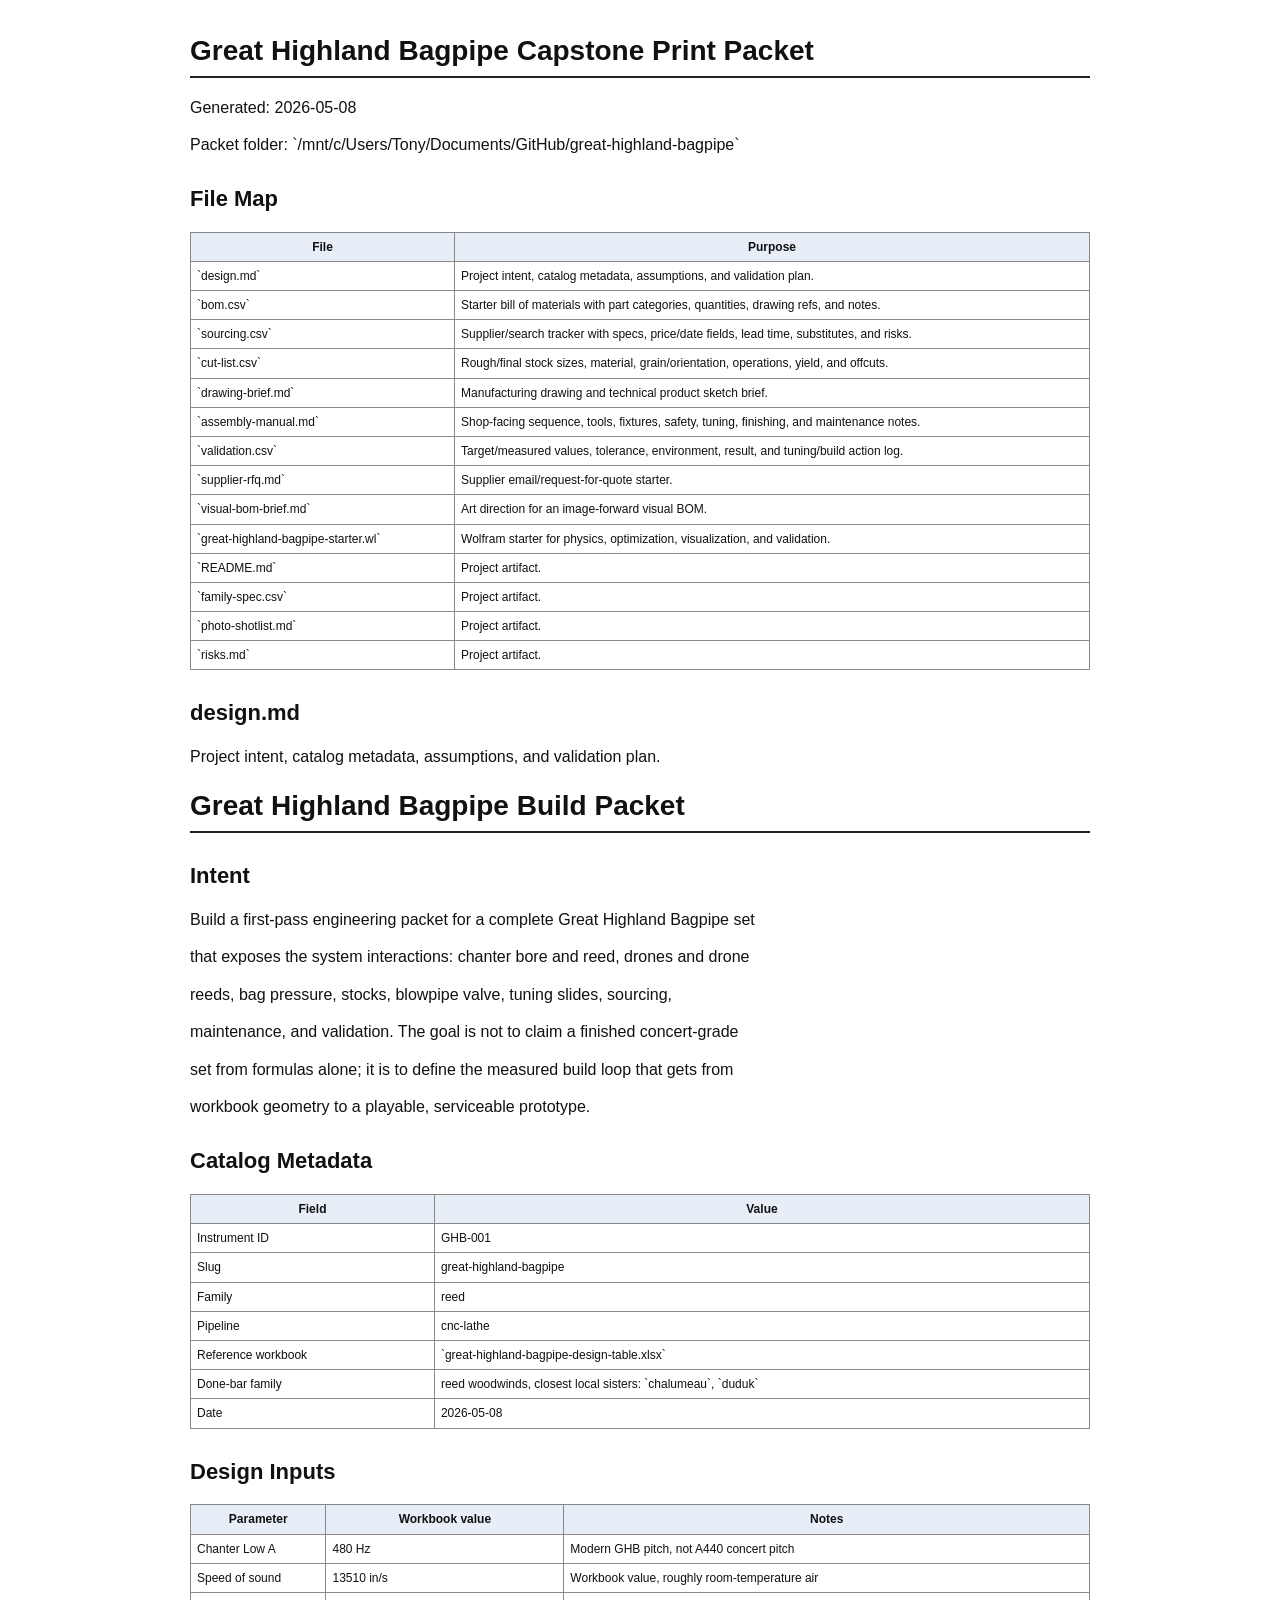
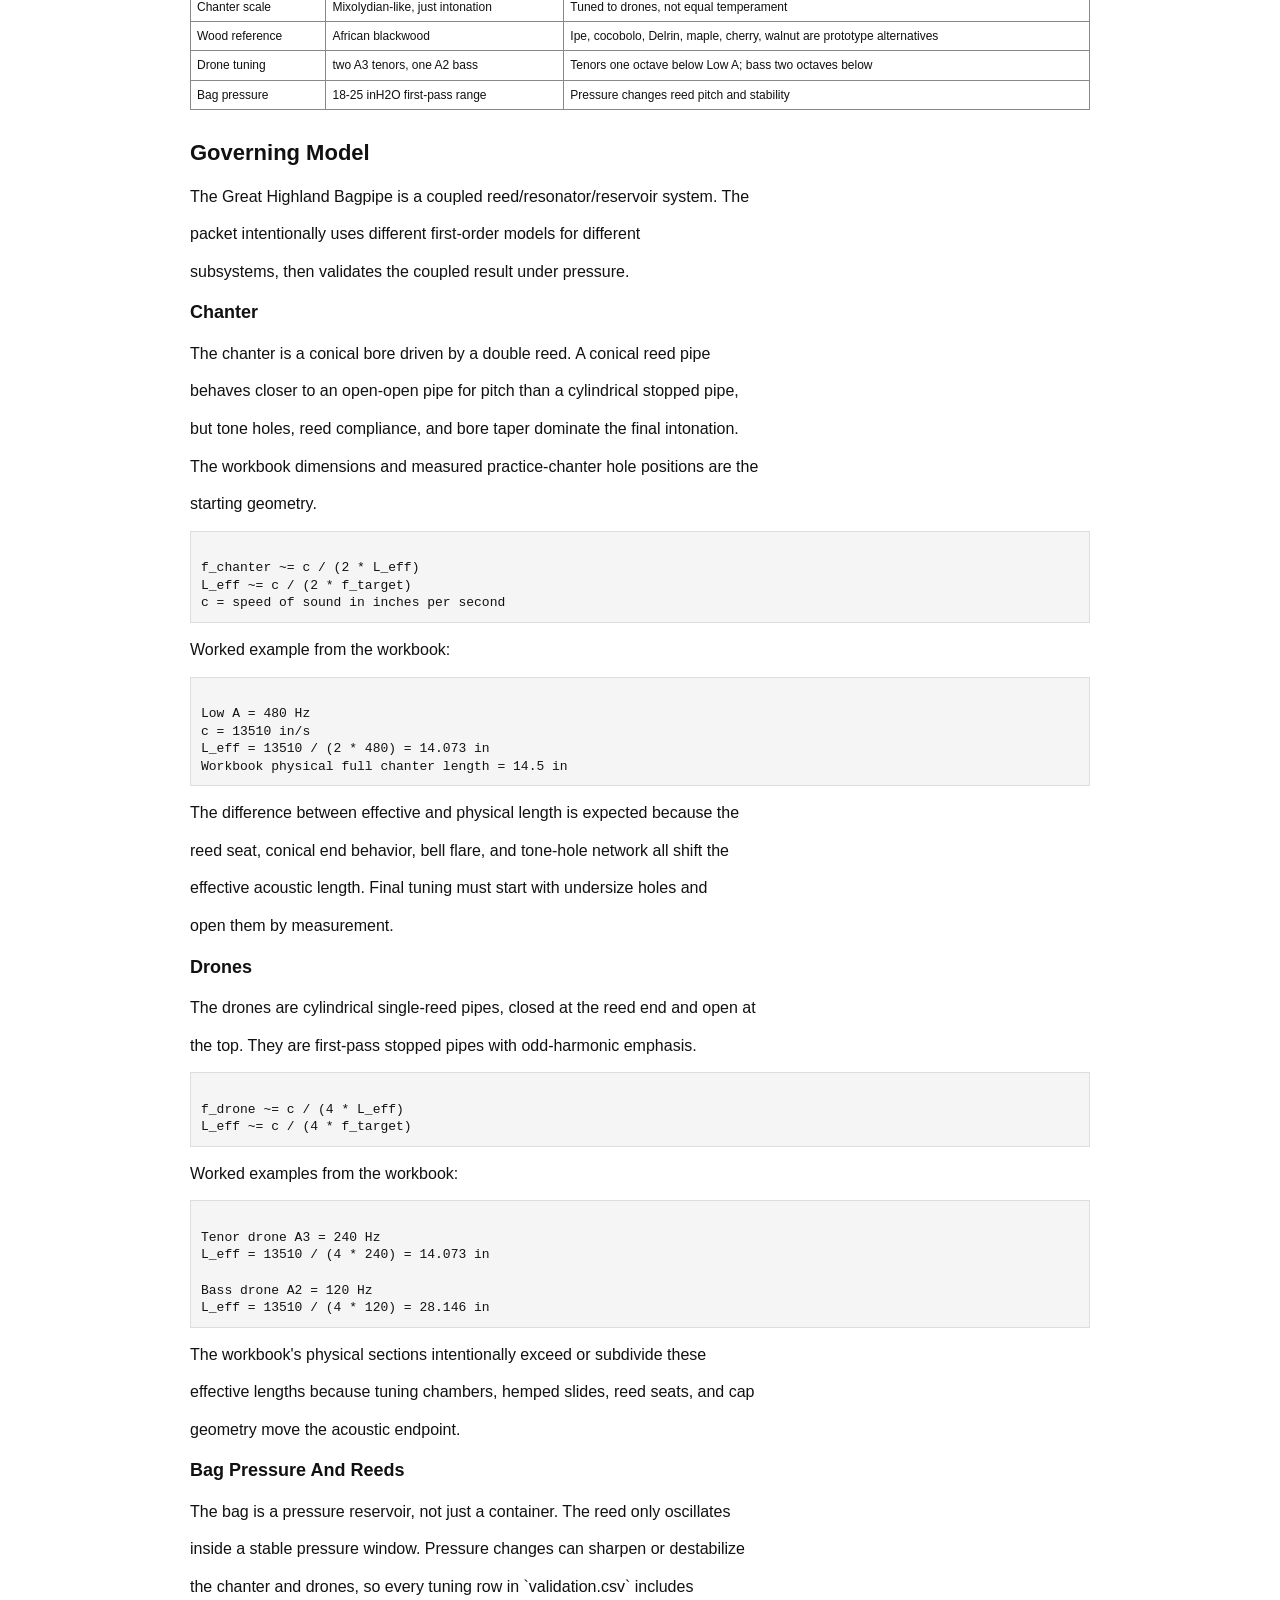
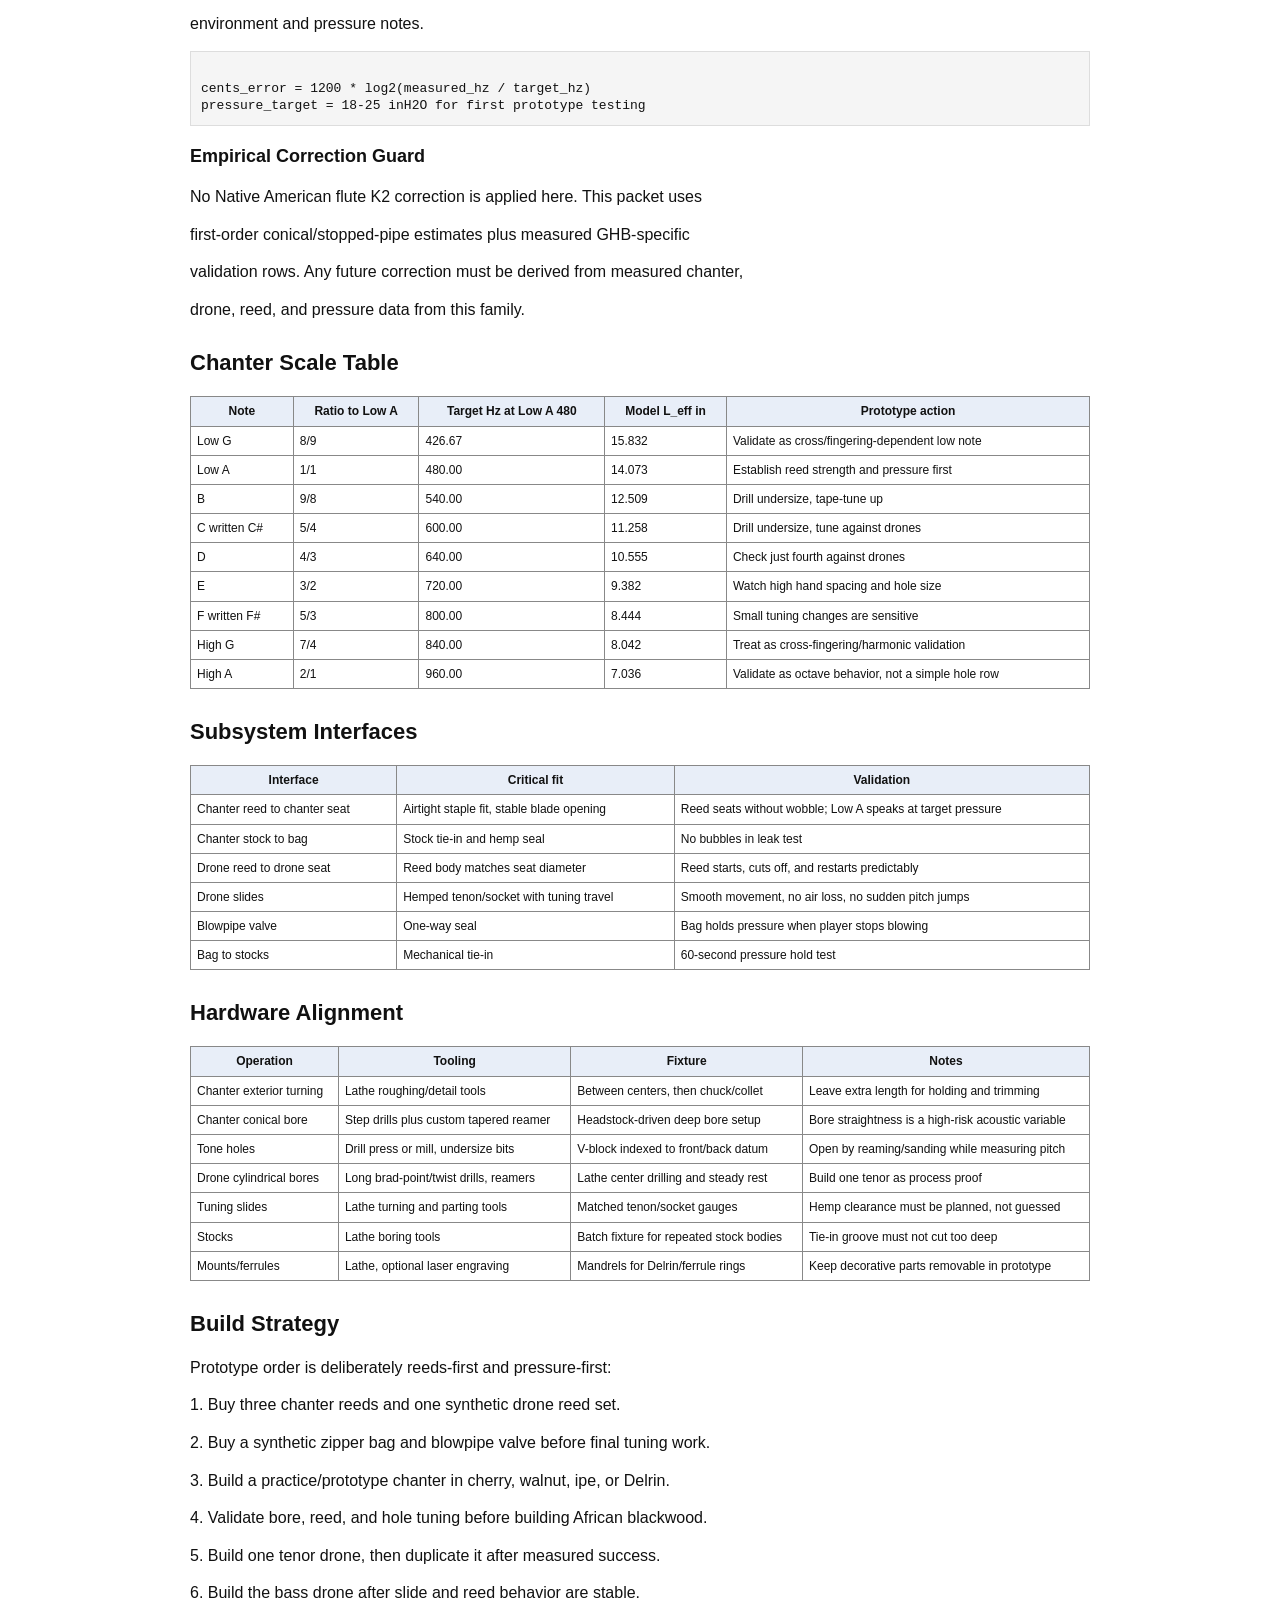
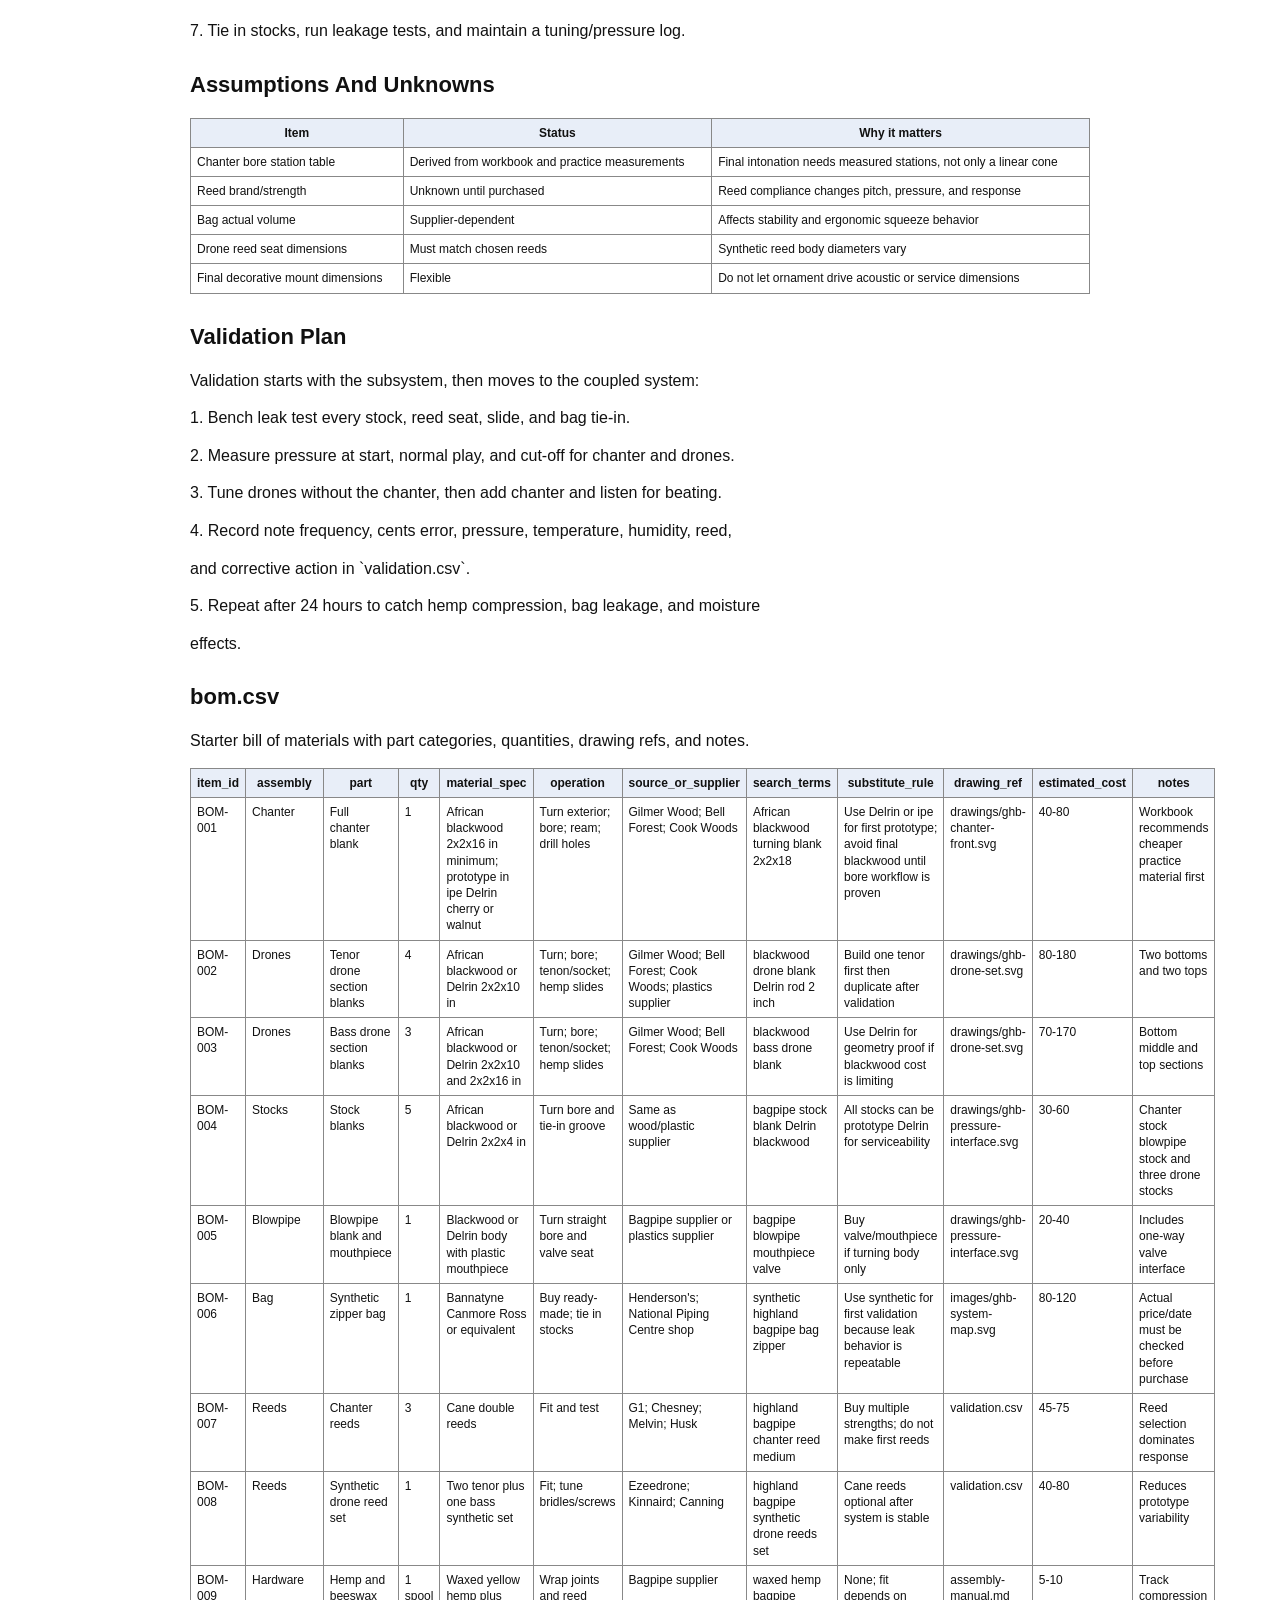
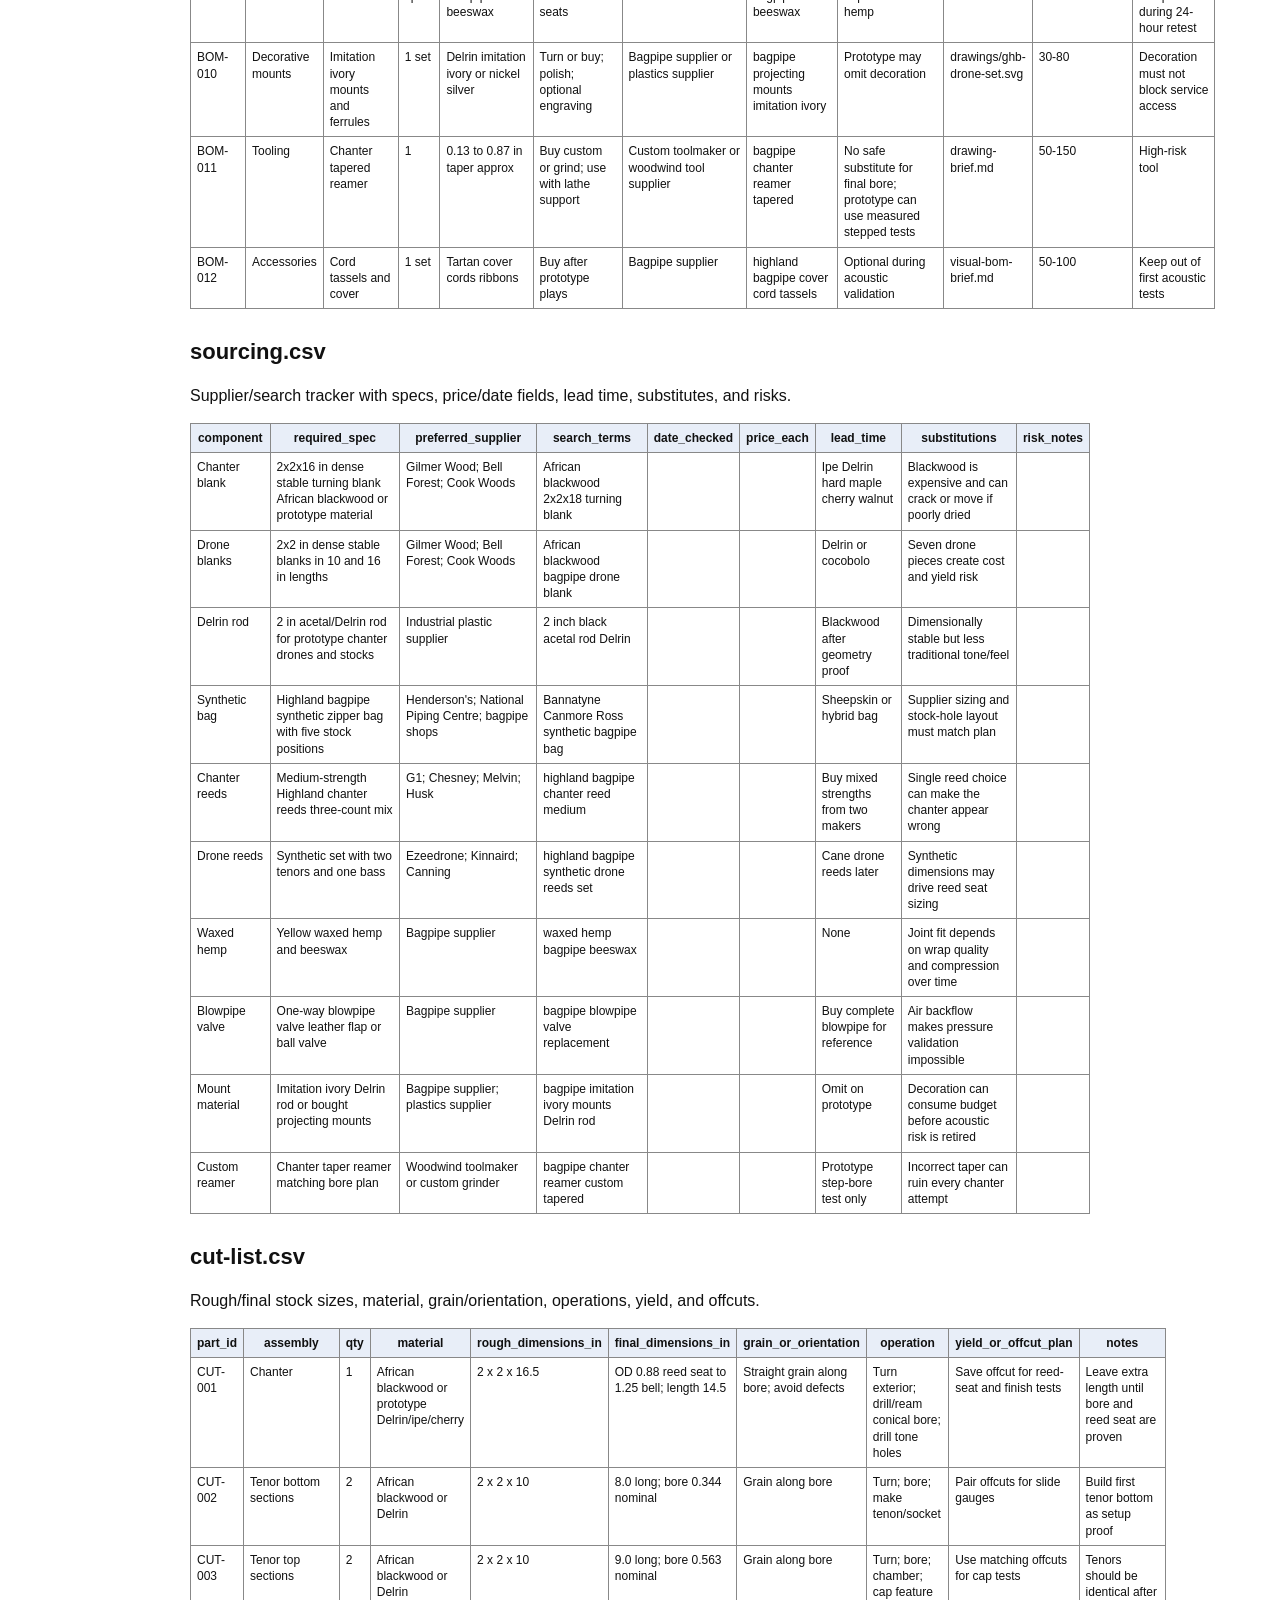
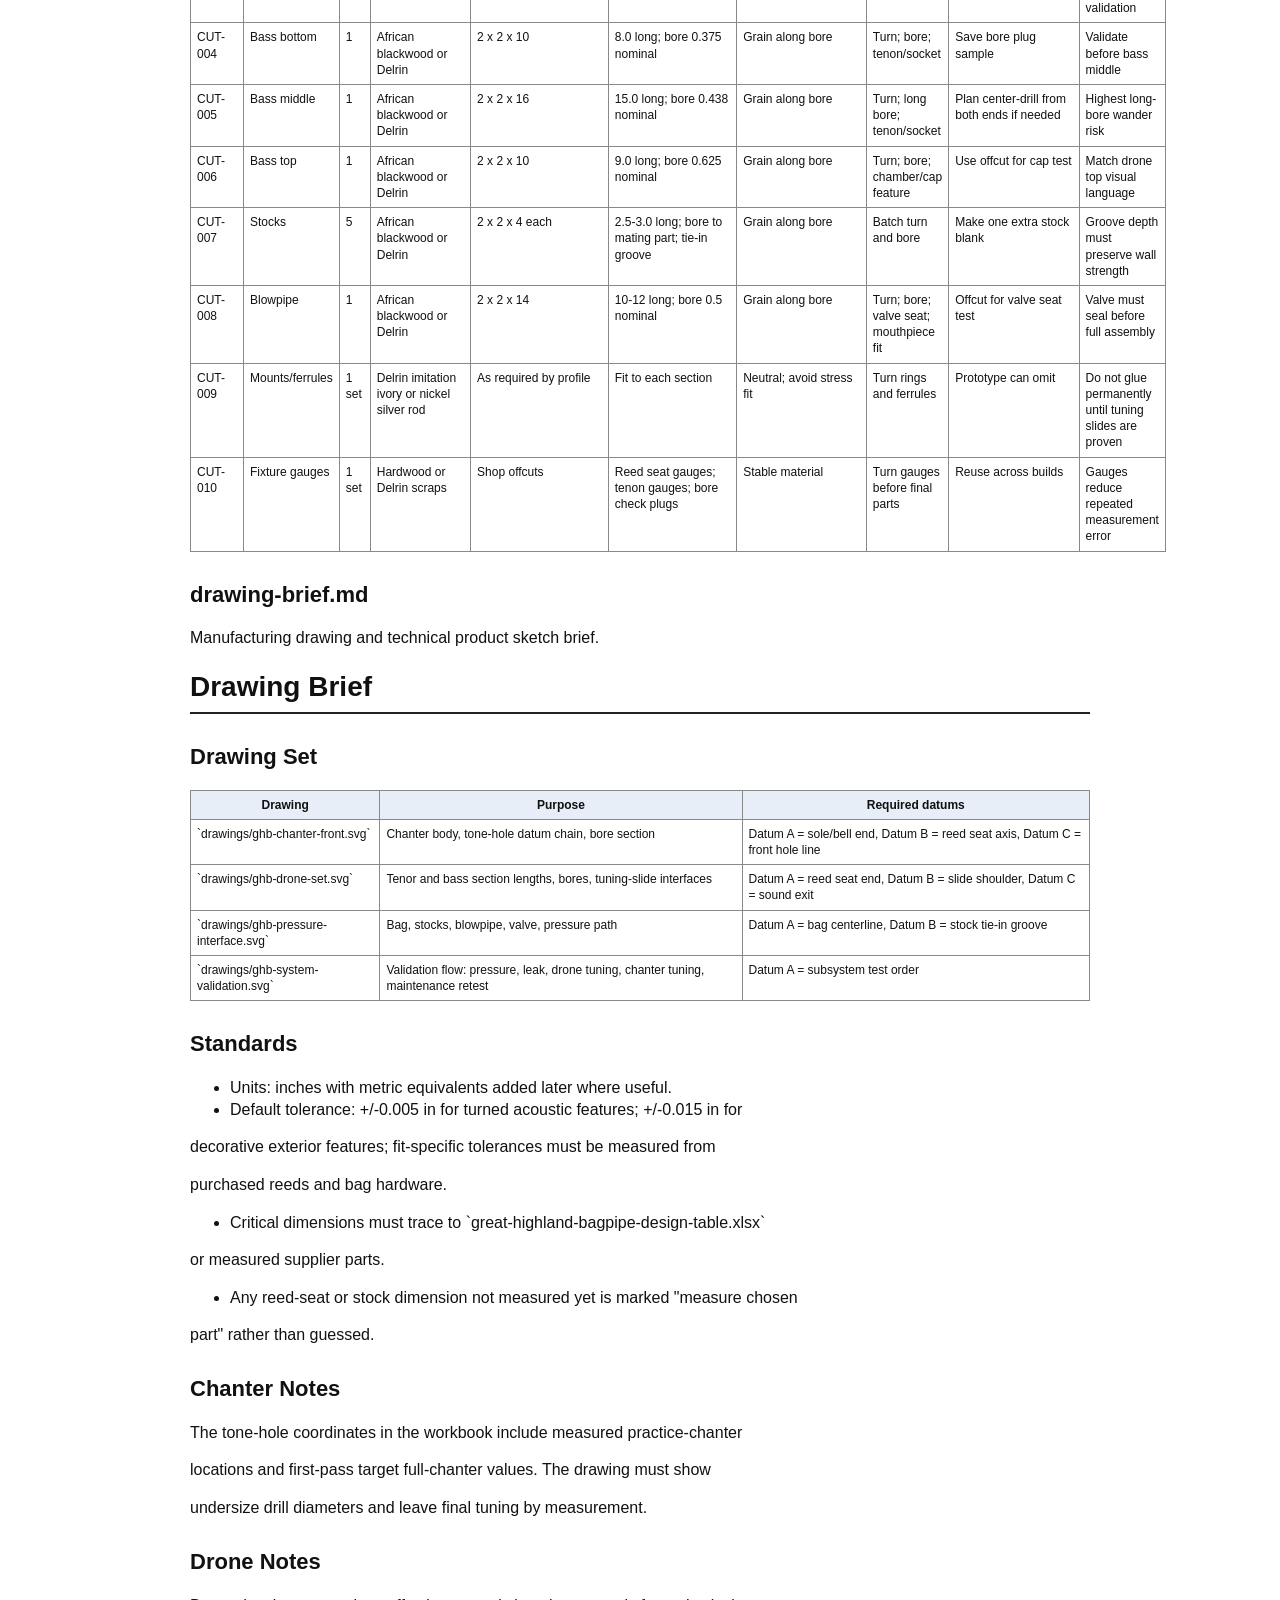
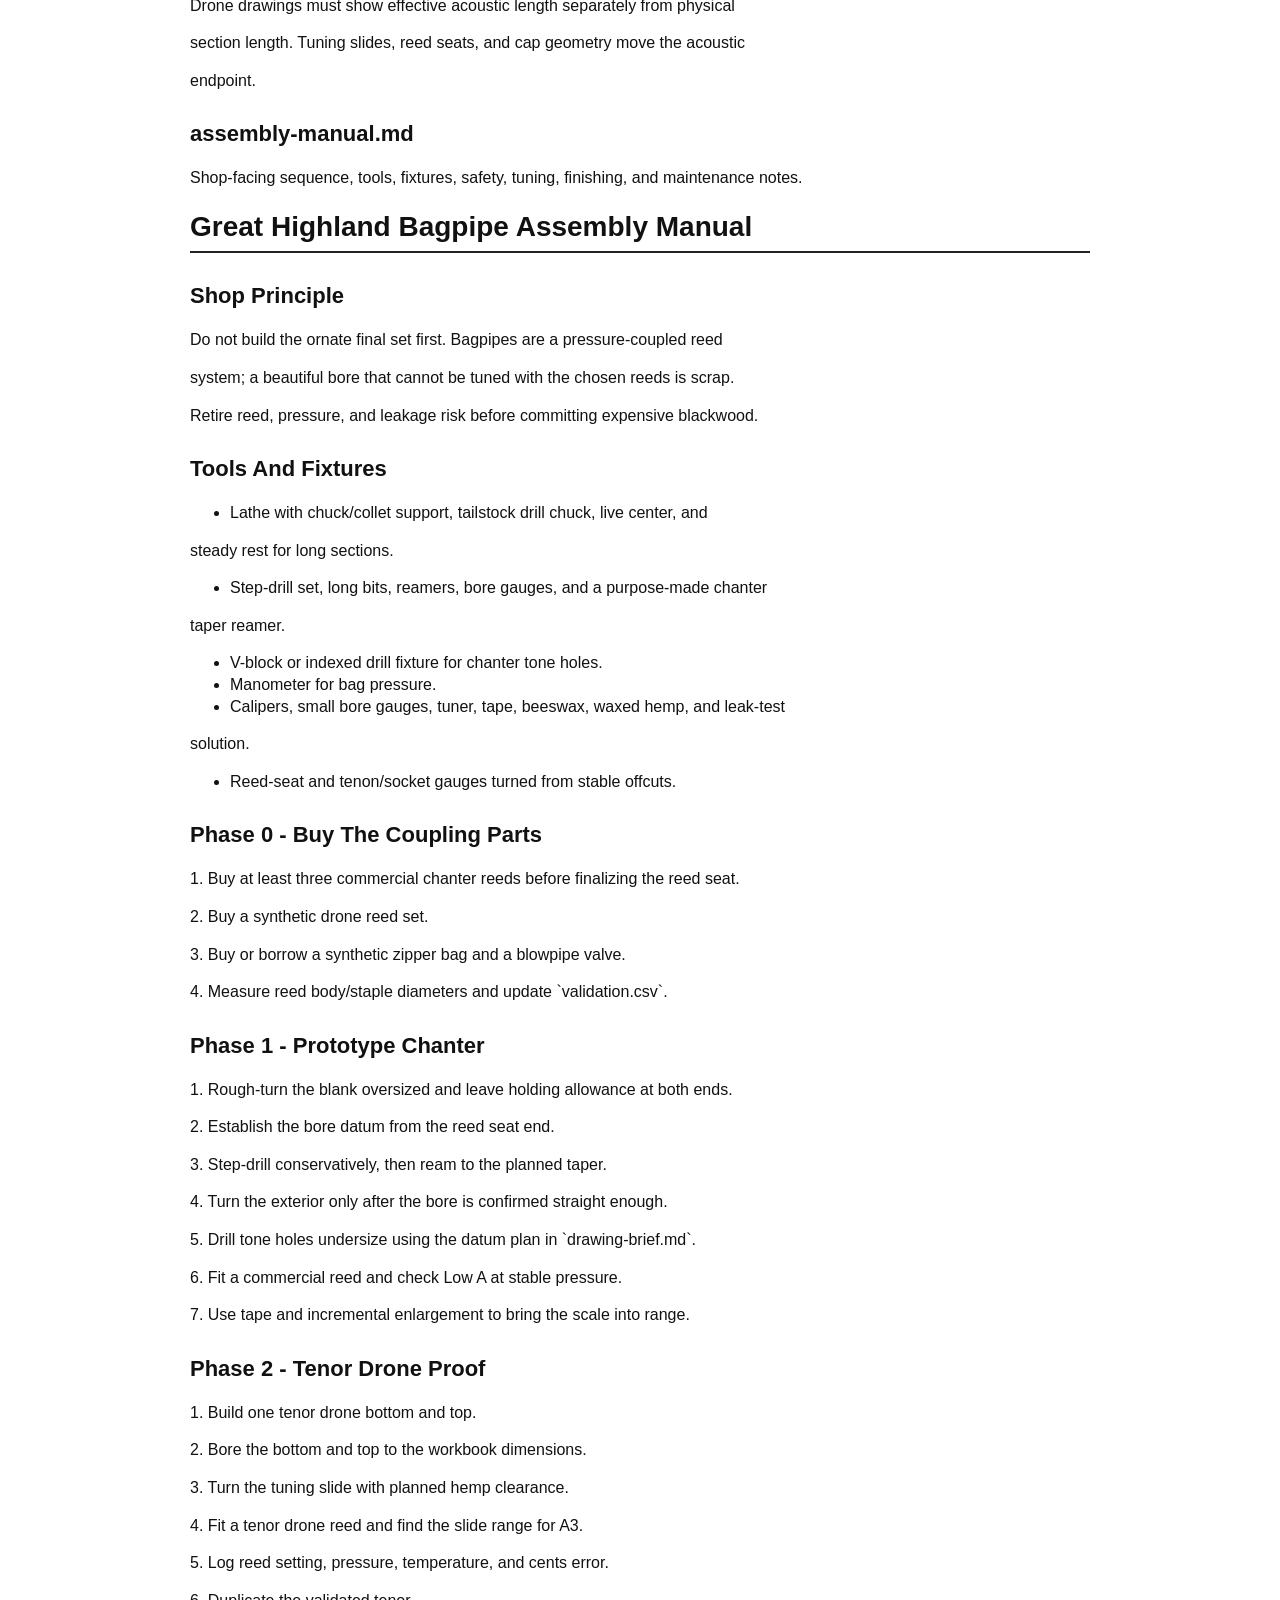
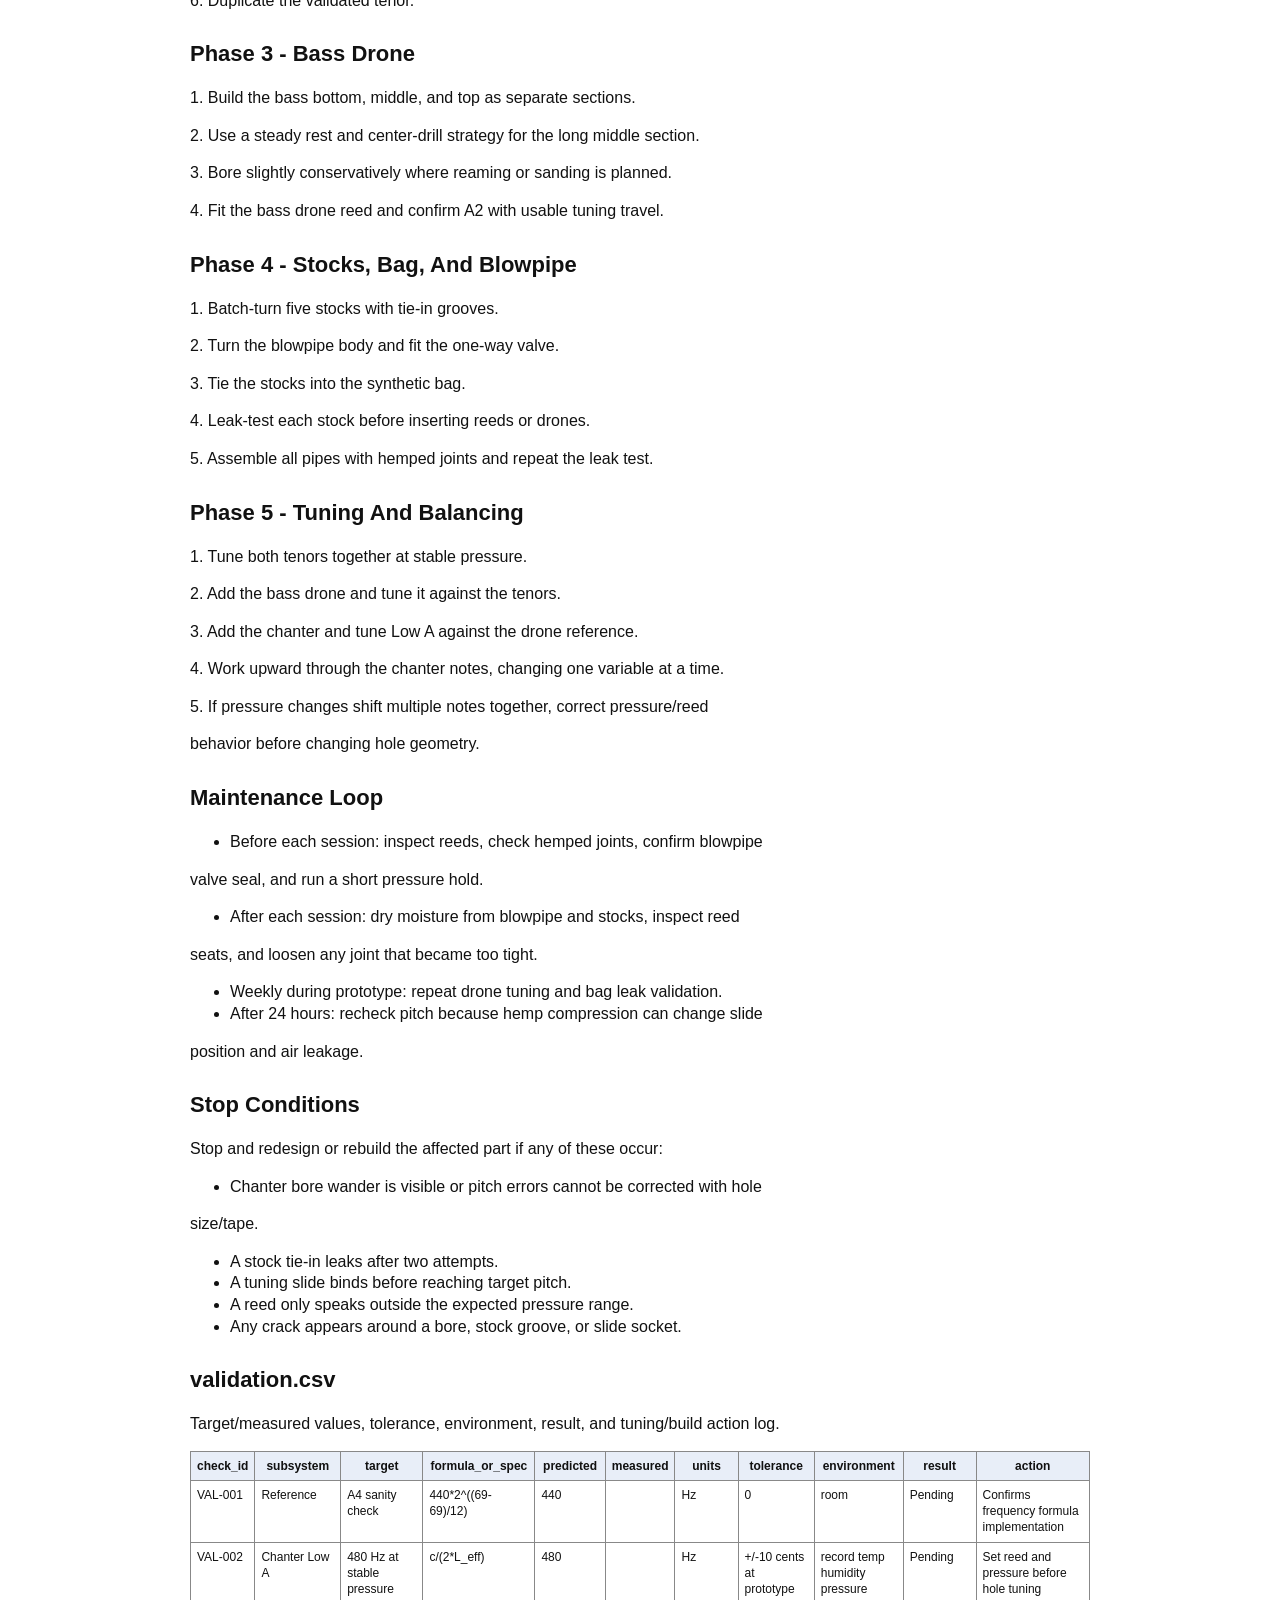
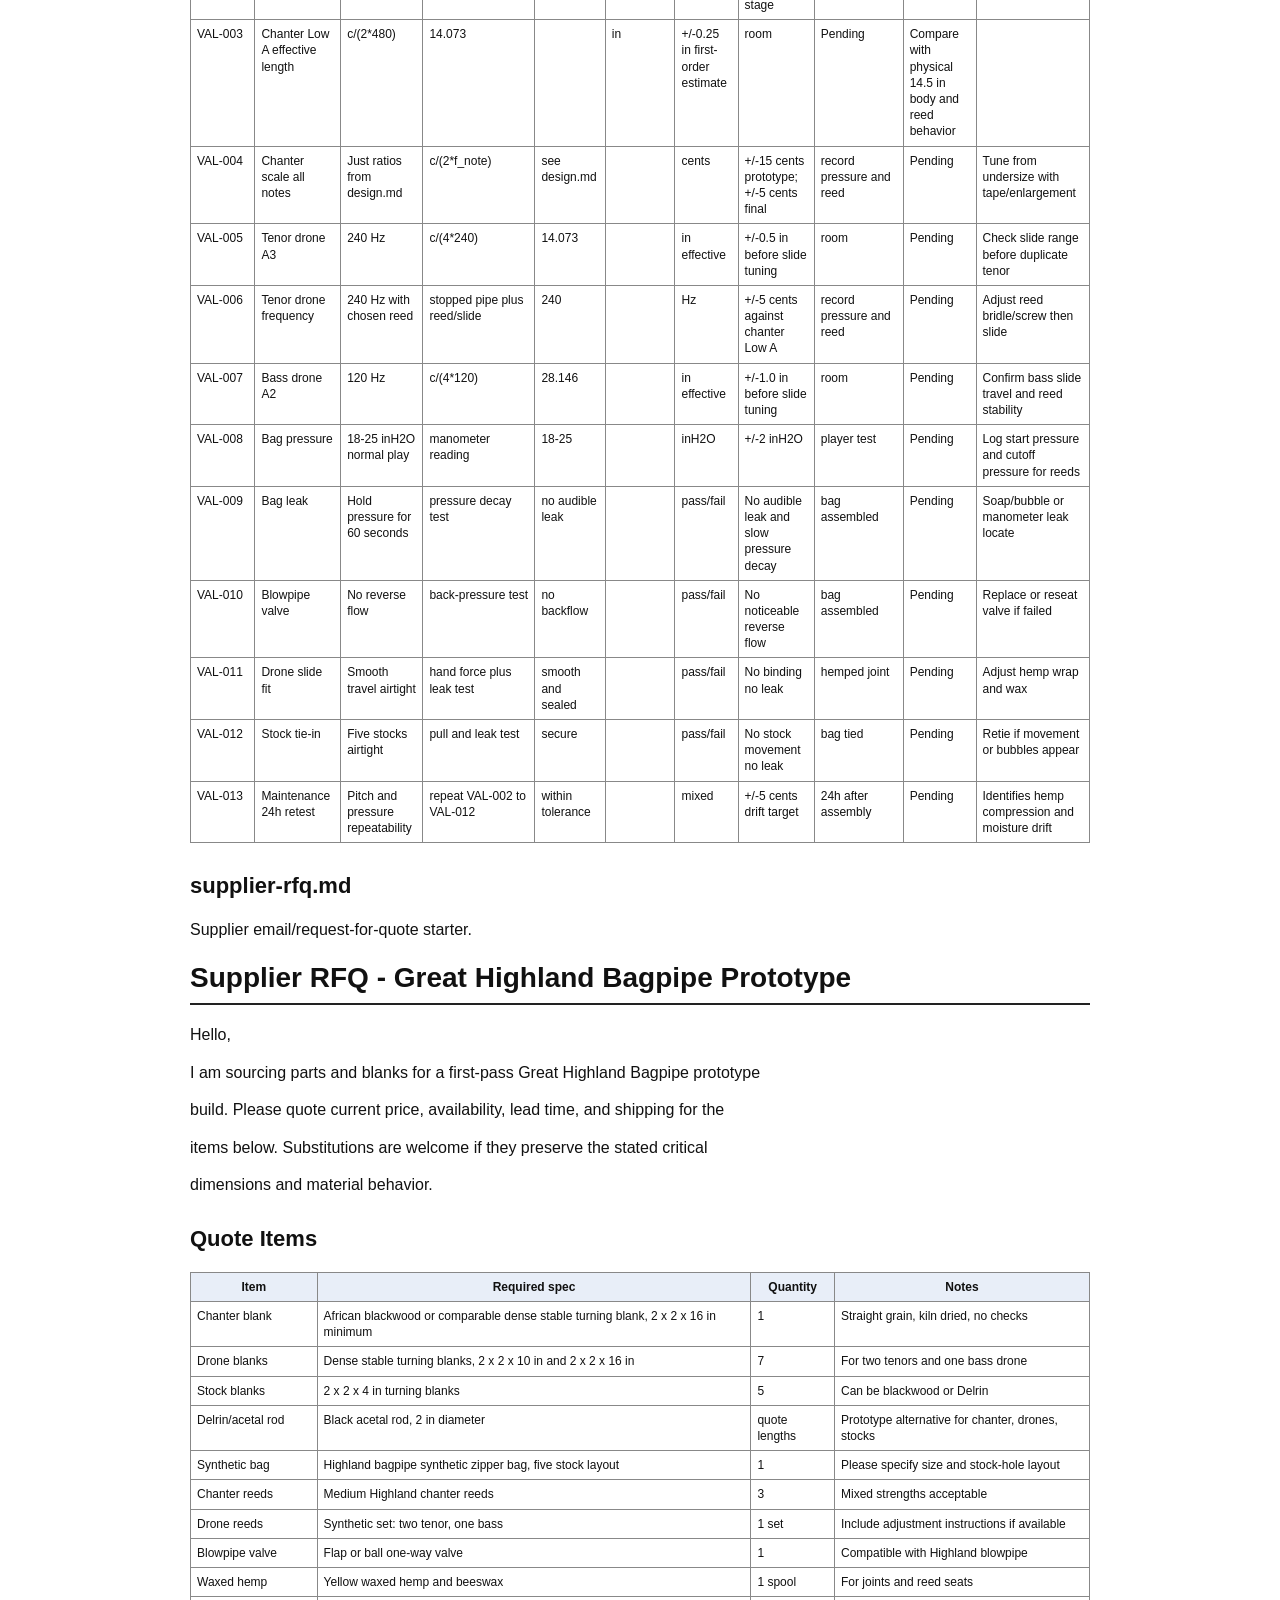
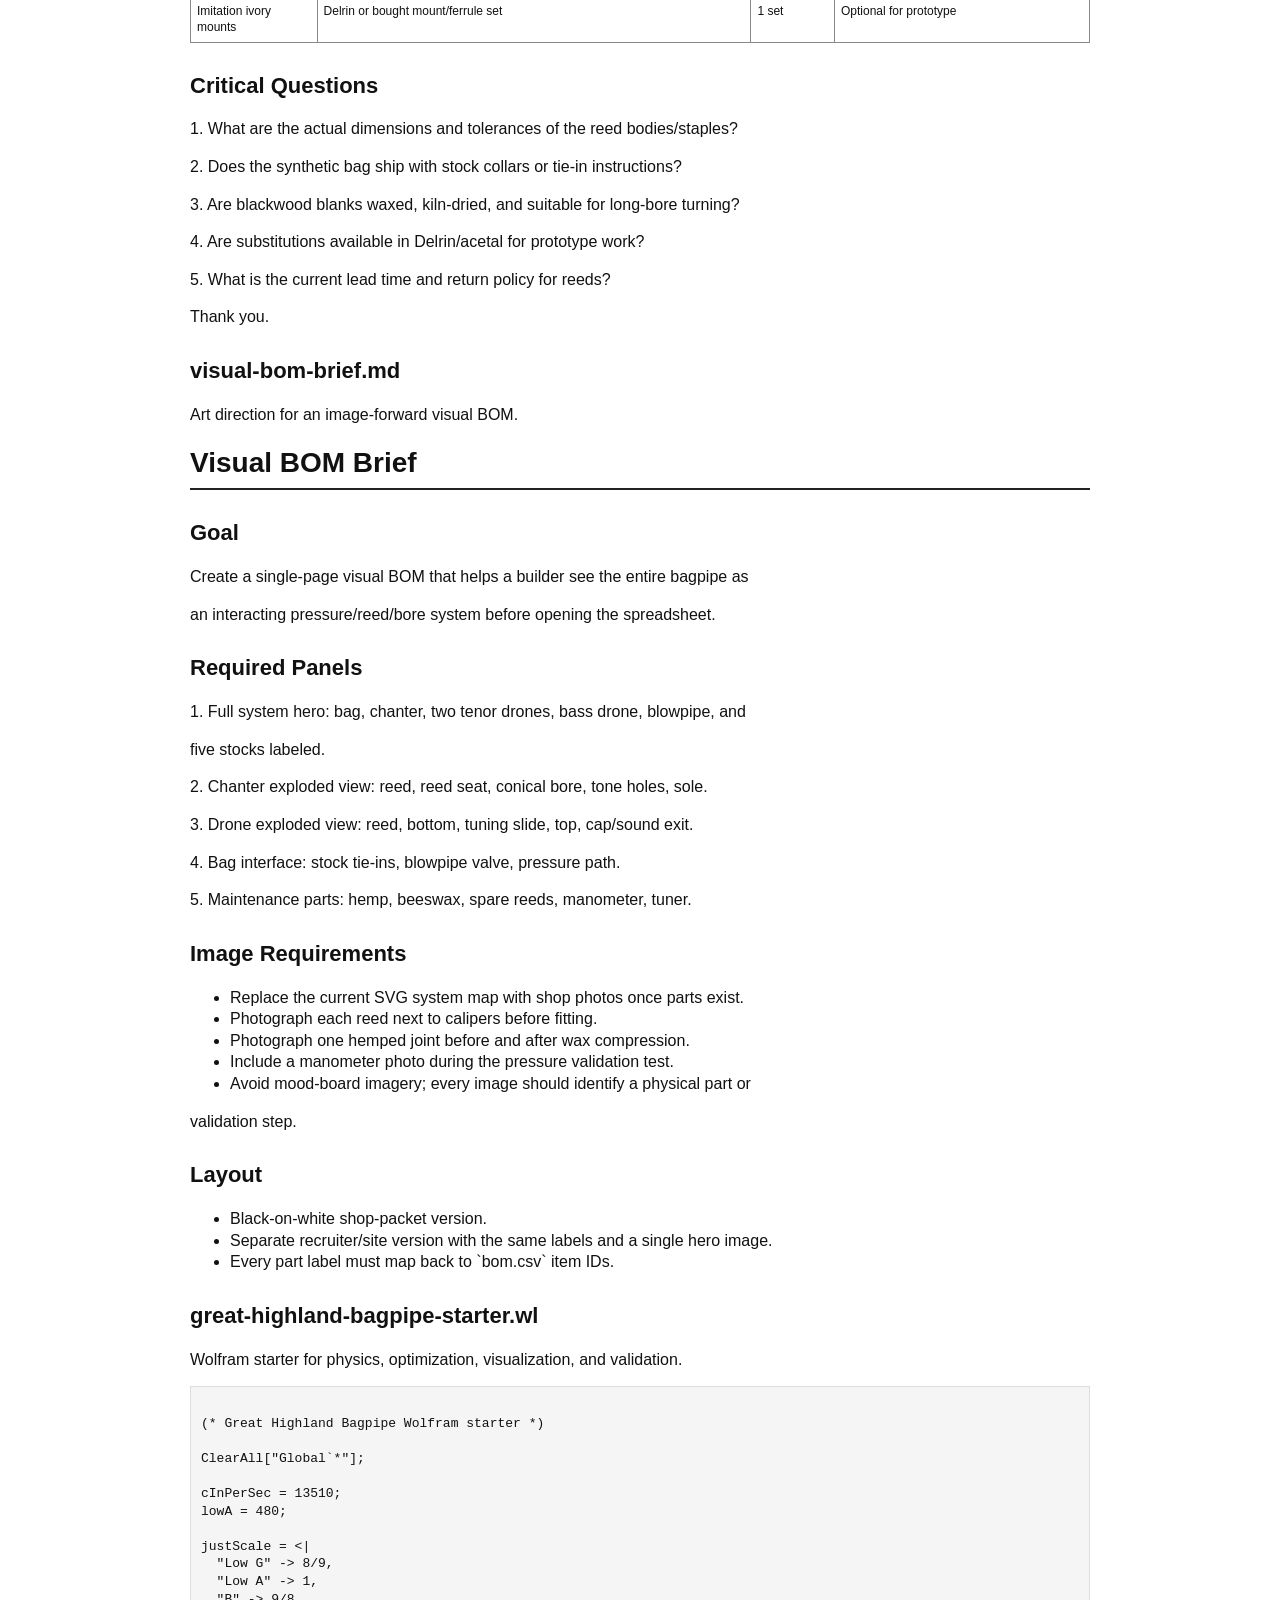
==== commit 751d2126: "wolfram-rename(great-highland-bagpipe): unique {slug}-starter.wl + dedupe + ref fixes (cloud-sync na" ====
--- a/print-packet.html
+++ b/print-packet.html
@@ -28,7 +28,7 @@
 <tr><td>`validation.csv`</td><td>Target/measured values, tolerance, environment, result, and tuning/build action log.</td></tr>
 <tr><td>`supplier-rfq.md`</td><td>Supplier email/request-for-quote starter.</td></tr>
 <tr><td>`visual-bom-brief.md`</td><td>Art direction for an image-forward visual BOM.</td></tr>
-<tr><td>`wolfram-starter.wl`</td><td>Wolfram starter for physics, optimization, visualization, and validation.</td></tr>
+<tr><td>`great-highland-bagpipe-starter.wl`</td><td>Wolfram starter for physics, optimization, visualization, and validation.</td></tr>
 <tr><td>`README.md`</td><td>Project artifact.</td></tr>
 <tr><td>`family-spec.csv`</td><td>Project artifact.</td></tr>
 <tr><td>`photo-shotlist.md`</td><td>Project artifact.</td></tr>
@@ -560,7 +560,7 @@
 
 <div class="page-break"></div>
 
-<h2>wolfram-starter.wl</h2>
+<h2>great-highland-bagpipe-starter.wl</h2>
 
 <p>Wolfram starter for physics, optimization, visualization, and validation.</p>
 
@@ -644,7 +644,7 @@
 
 <h2>What This Is</h2>
 
-<p>This repository turns the Great Highland Bagpipe workbook into a build-ready</p>
+<p>This repository turns the Great Highland Bagpipe workbook into an L2/L3-candidate</p>
 <p>packet. It treats the instrument as an interacting set of subsystems rather</p>
 <p>than a single pipe: the conical double-reed chanter, two tenor drones, one bass</p>
 <p>drone, three drone reeds, one chanter reed, five stocks, blowpipe valve,</p>
